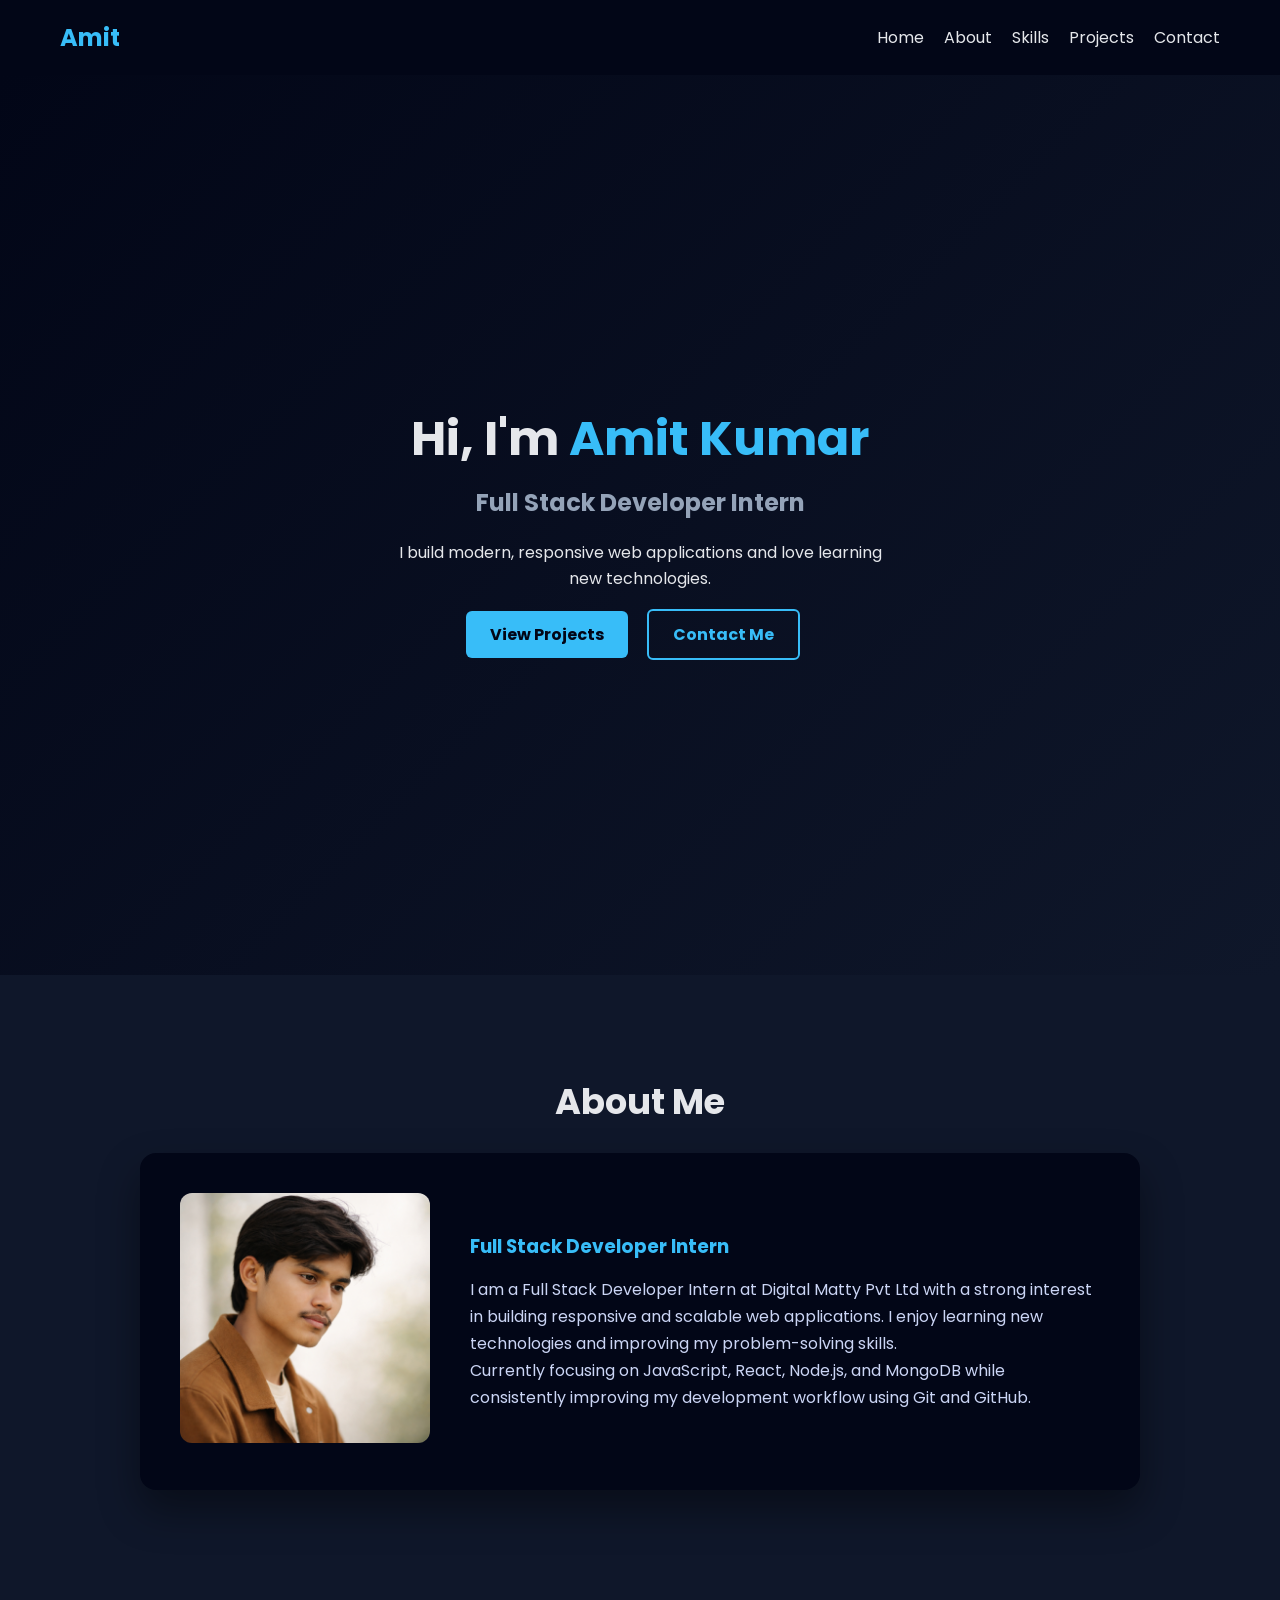
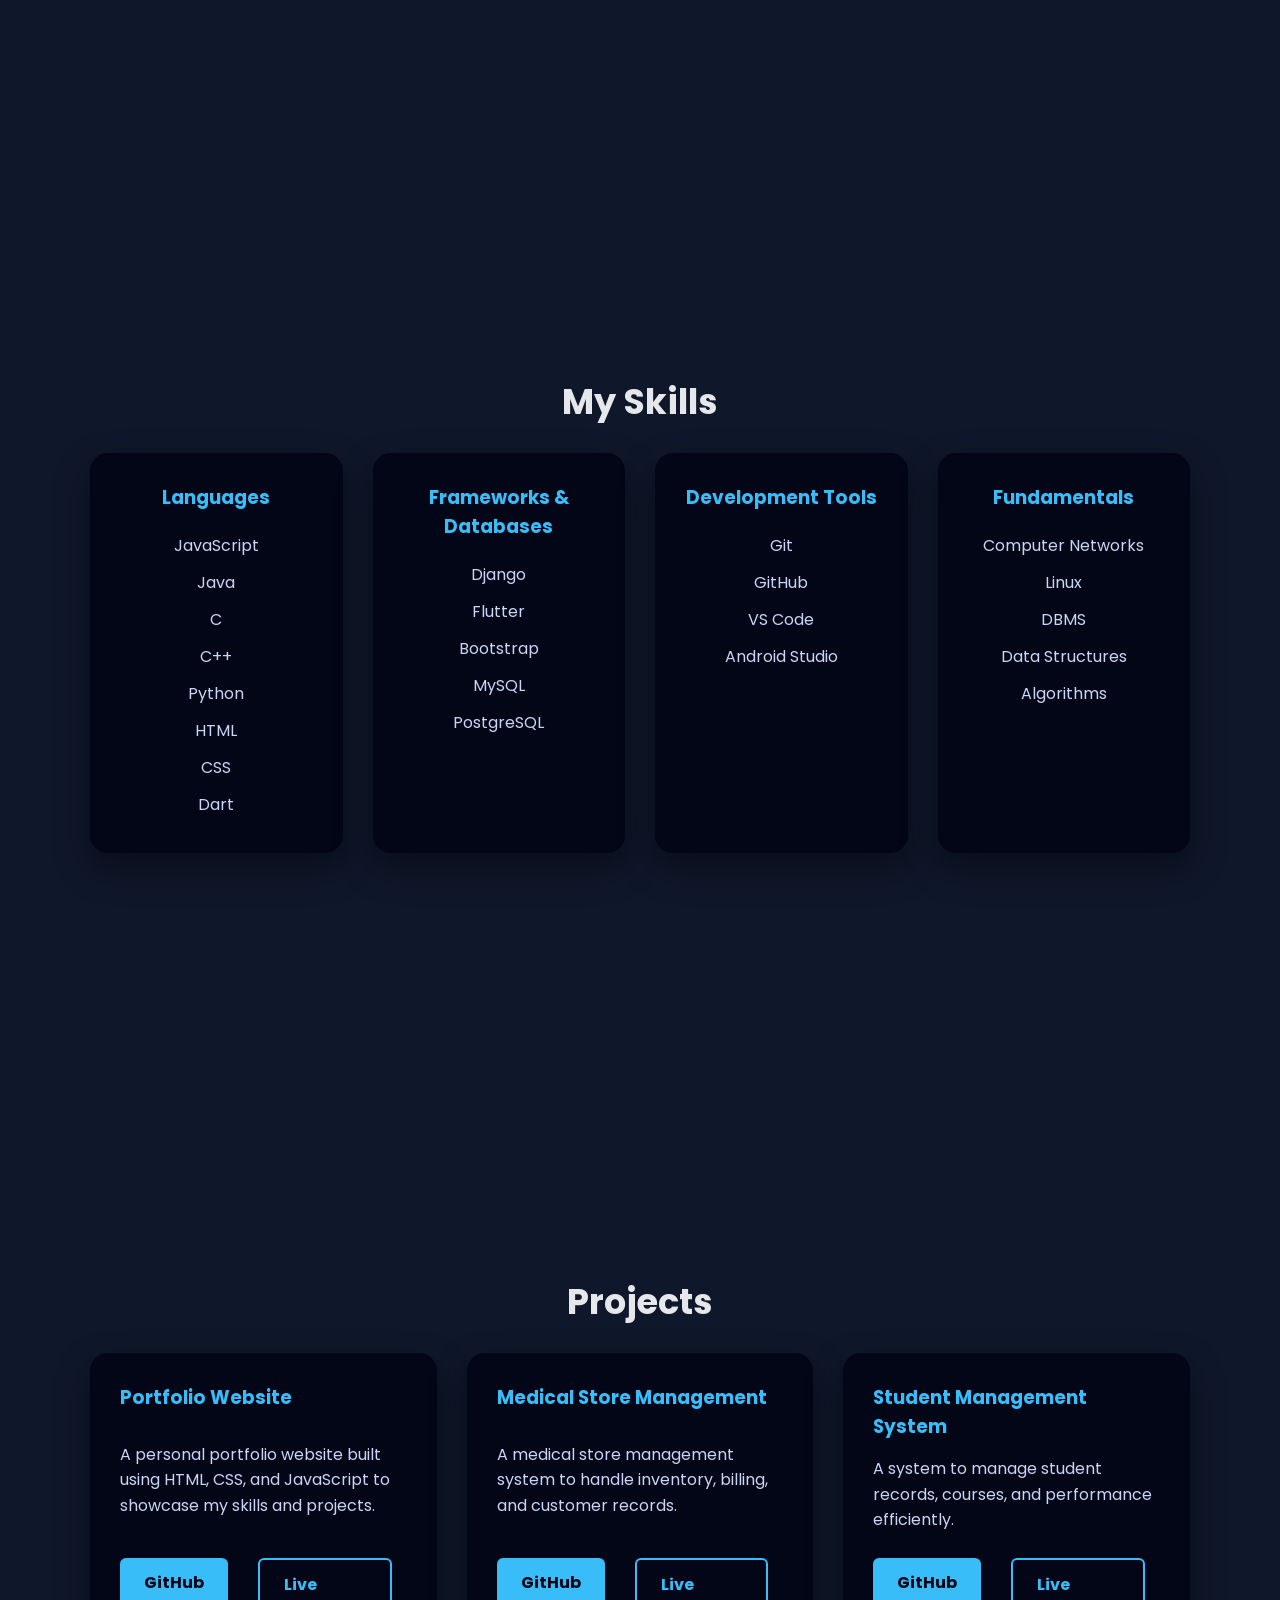
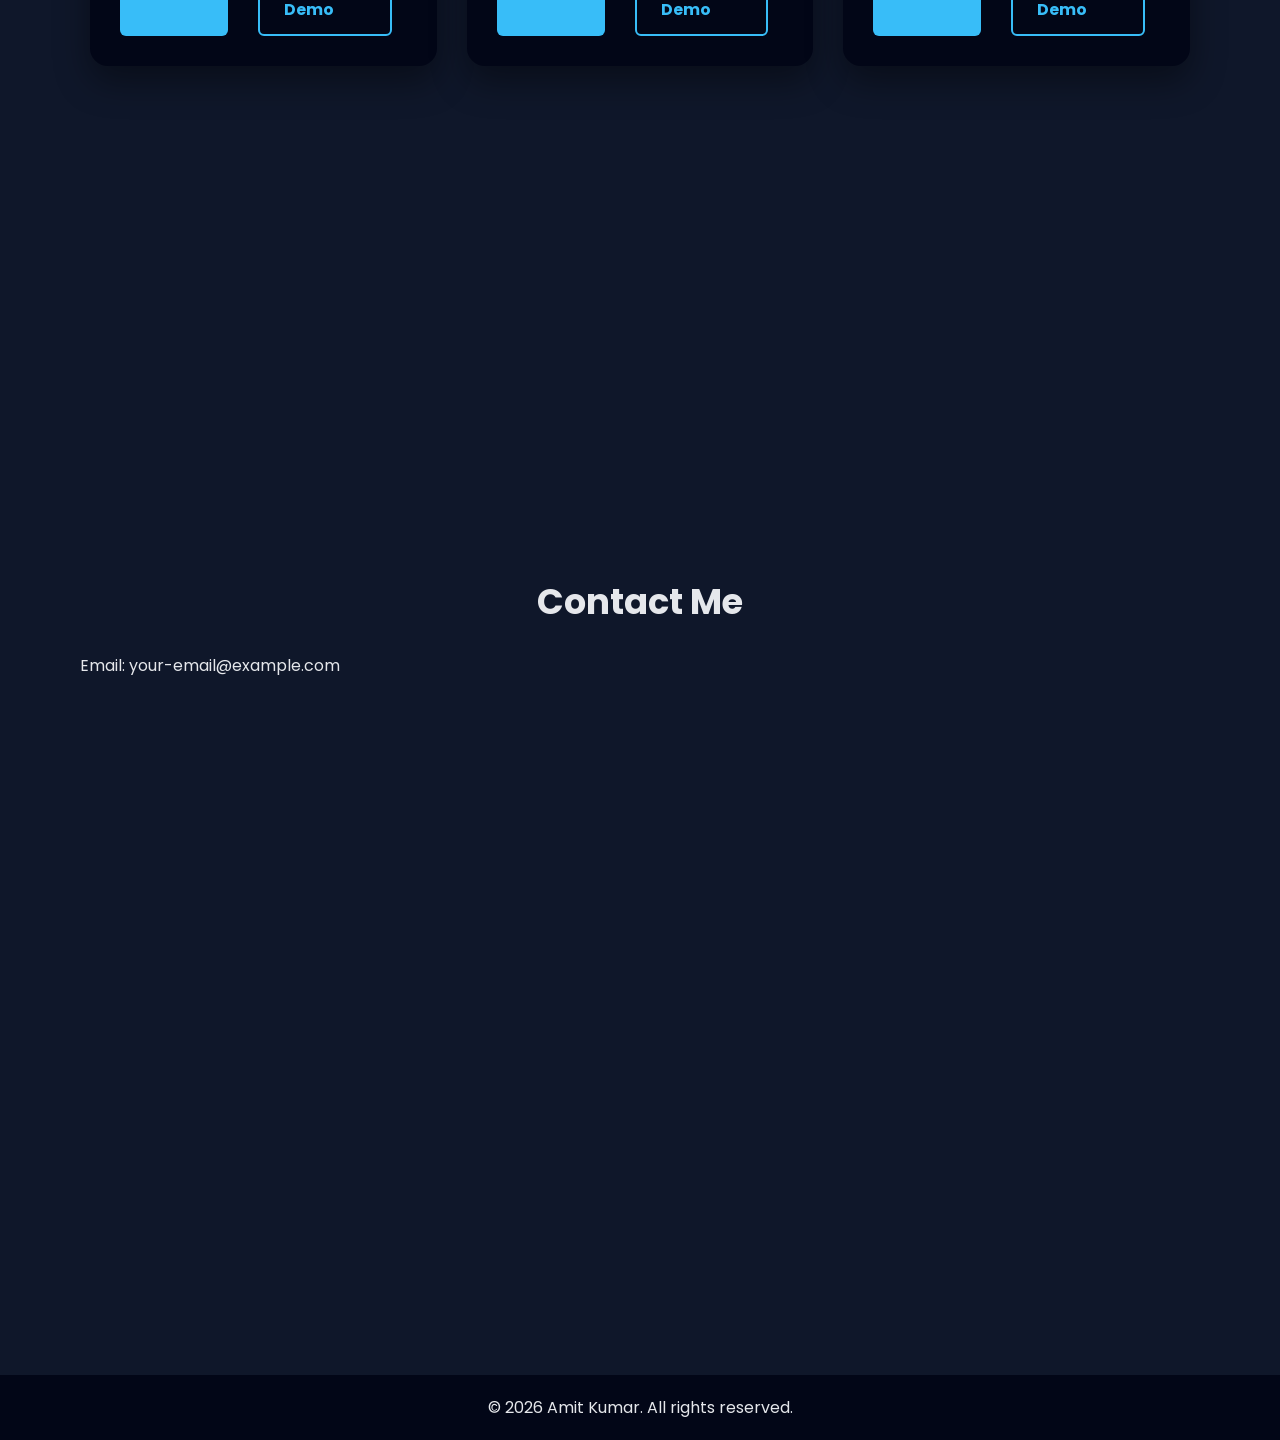
==== portfolio/index.html @ 4148699e "projects section with cards and action buttons" ====
<!DOCTYPE html>
<html lang="en">
<head>
  <meta charset="UTF-8" />
  <meta name="viewport" content="width=device-width, initial-scale=1.0"/>
  <title>Amit Kumar | Portfolio</title>
  <link rel="preconnect" href="https://fonts.googleapis.com">
  <link rel="preconnect" href="https://fonts.gstatic.com" crossorigin>
  <link href="https://fonts.googleapis.com/css2?family=Poppins:wght@300;400;500;600;700&display=swap" rel="stylesheet">

  <link rel="stylesheet" href="style.css" />
</head>
<body>

  <header>
    <nav class="navbar">
      <h2 class="logo">Amit</h2>
      <ul class="nav-links">
        <li><a href="#home">Home</a></li>
        <li><a href="#about">About</a></li>
        <li><a href="#skills">Skills</a></li>
        <li><a href="#projects">Projects</a></li>
        <li><a href="#contact">Contact</a></li>
      </ul>
    </nav>
  </header>

  <!-- ===== HOME / HERO ===== -->
<section id="home" class="hero">
  <div class="hero-content">
    <h1>Hi, I'm <span>Amit Kumar</span></h1>
    <h3>Full Stack Developer Intern</h3>
    <p>
      I build modern, responsive web applications and love learning new technologies.
    </p>

    <div class="hero-buttons">
      <a href="#projects" class="btn primary">View Projects</a>
      <a href="#contact" class="btn secondary">Contact Me</a>
    </div>
  </div>
</section>

<!-- ===== ABOUT ===== -->
<section id="about" class="section about">
  <h2>About Me</h2>

  <div class="about-card">
    <div class="about-img">
      <img src="images/cf1db0bc-f5ff-46a8-bc0e-9b7be6458be6.png" alt="Amit Kumar">
    </div>

    <div class="about-content">
      <h3>Full Stack Developer Intern</h3>
      <p>
        I am a Full Stack Developer Intern at Digital Matty Pvt Ltd with a strong
        interest in building responsive and scalable web applications.
        I enjoy learning new technologies and improving my problem-solving skills.
      </p>

      <p>
        Currently focusing on JavaScript, React, Node.js, and MongoDB while
        consistently improving my development workflow using Git and GitHub.
      </p>
    </div>
  </div>
</section>

<!-- ===== SKILLS ===== -->
<section id="skills" class="section skills">
  <h2>My Skills</h2>

  <div class="skills-wrapper">

    <!-- Languages -->
    <div class="skills-card">
      <h3>Languages</h3>
      <ul>
        <li>JavaScript</li>
        <li>Java</li>
        <li>C</li>
        <li>C++</li>
        <li>Python</li>
        <li>HTML</li>
        <li>CSS</li>
        <li>Dart</li>
      </ul>
    </div>

    <!-- Frameworks & Databases -->
    <div class="skills-card">
      <h3>Frameworks & Databases</h3>
      <ul>
        <li>Django</li>
        <li>Flutter</li>
        <li>Bootstrap</li>
        <li>MySQL</li>
        <li>PostgreSQL</li>
      </ul>
    </div>

    <!-- Development Tools -->
    <div class="skills-card">
      <h3>Development Tools</h3>
      <ul>
        <li>Git</li>
        <li>GitHub</li>
        <li>VS Code</li>
        <li>Android Studio</li>
      </ul>
    </div>

    <!-- Fundamentals -->
    <div class="skills-card">
      <h3>Fundamentals</h3>
      <ul>
        <li>Computer Networks</li>
        <li>Linux</li>
        <li>DBMS</li>
        <li>Data Structures</li>
        <li>Algorithms</li>
      </ul>
    </div>

  </div>
</section>


<!-- ===== PROJECTS ===== -->
<section id="projects" class="section projects">
  <h2>Projects</h2>

  <div class="projects-grid">

    <div class="project-card">
      <h3>Portfolio Website</h3>
      <p>
        A personal portfolio website built using HTML, CSS, and JavaScript to
        showcase my skills and projects.
      </p>
      <div class="project-buttons">
        <a href="#" class="btn primary">GitHub</a>
        <a href="#" class="btn secondary">Live Demo</a>
      </div>
    </div>

    <div class="project-card">
      <h3>Medical Store Management</h3>
      <p>
        A medical store management system to handle inventory, billing, and
        customer records.
      </p>
      <div class="project-buttons">
        <a href="#" class="btn primary">GitHub</a>
        <a href="#" class="btn secondary">Live Demo</a>
      </div>
    </div>

    <div class="project-card">
      <h3>Student Management System</h3>
      <p>
        A system to manage student records, courses, and performance efficiently.
      </p>
      <div class="project-buttons">
        <a href="#" class="btn primary">GitHub</a>
        <a href="#" class="btn secondary">Live Demo</a>
      </div>
    </div>

  </div>
</section>


  <section id="contact" class="section">
    <h2>Contact Me</h2>
    <p>Email: your-email@example.com</p>
  </section>

  <footer>
    <p>© 2026 Amit Kumar. All rights reserved.</p>
  </footer>

  <script src="script.js"></script>
</body>
</html>
---- portfolio/style.css ----
* {
  margin: 0;
  padding: 0;
  box-sizing: border-box;
}

body {
  font-family: 'Poppins', sans-serif;
  background-color: #0f172a;
  color: #e5e7eb;
}


/* Navbar */
.navbar {
  display: flex;
  justify-content: space-between;
  align-items: center;
  padding: 20px 60px;
  background: #020617;
  position: sticky;
  top: 0;
}

.logo {
  color: #38bdf8;
}

.nav-links {
  display: flex;
  list-style: none;
  gap: 20px;
}

.nav-links a {
  text-decoration: none;
  color: #e5e7eb;
}

.nav-links a:hover {
  color: #38bdf8;
}

.section {
  padding: 100px 80px;
  min-height: 100vh;
}

.section h2 {
  font-size: 2.2rem;
  margin-bottom: 25px;
  text-align: center;
}


footer {
  text-align: center;
  padding: 20px;
  background: #020617;
}


/* ===== HERO SECTION ===== */
.hero {
  min-height: 100vh;
  display: flex;
  justify-content: center;
  align-items: center;
  text-align: center;
  padding: 0 20px;
  background: linear-gradient(135deg, #020617, #0f172a);
}

.hero-content h1 {
  font-size: 3rem;
  margin-bottom: 10px;
}

.hero-content h1 span {
  color: #38bdf8;
}

.hero-content h3 {
  font-size: 1.5rem;
  color: #94a3b8;
  margin-bottom: 20px;
}

.hero-content p {
  max-width: 500px;
  line-height: 1.6;
  margin-bottom: 30px;
}

/* Buttons */
.btn {
  padding: 12px 24px;
  text-decoration: none;
  border-radius: 6px;
  margin-right: 15px;
  font-weight: bold;
  transition: 0.3s;
}

.btn.primary {
  background: #38bdf8;
  color: #020617;
}

.btn.primary:hover {
  background: #0ea5e9;
}

.btn.secondary {
  border: 2px solid #38bdf8;
  color: #38bdf8;
}

.btn.secondary:hover {
  background: #38bdf8;
  color: #020617;
}

/* html {
  scroll-behavior: smooth;
} */

/* ===== ABOUT SECTION ===== */
.about-card {
  max-width: 1000px;
  margin: 0 auto;
  background: #020617;
  border-radius: 16px;
  padding: 40px;
  display: flex;
  align-items: center;
  gap: 40px;
  box-shadow: 0 20px 40px rgba(0, 0, 0, 0.4);
}

.about-img img {
  width: 250px;
  border-radius: 12px;
}

.about-content h3 {
  color: #38bdf8;
  margin-bottom: 15px;
}

.about-content p {
  line-height: 1.7;
  color: #cbd5f5;
}

/* ===== SKILLS CATEGORIES ===== */
.skills-wrapper {
  max-width: 1100px;
  margin: 0 auto;
  display: grid;
  grid-template-columns: repeat(auto-fit, minmax(250px, 1fr));
  gap: 30px;
}

.skills-card {
  background: #020617;
  padding: 30px;
  border-radius: 18px;
  box-shadow: 0 15px 35px rgba(0, 0, 0, 0.4);
  transition: 0.3s ease;
}

.skills-card:hover {
  transform: translateY(-8px);
  border: 1px solid #38bdf8;
}

.skills-card h3 {
  color: #38bdf8;
  margin-bottom: 15px;
  text-align: center;
}

.skills-card ul {
  list-style: none;
  padding: 0;
}

.skills-card li {
  padding: 6px 0;
  text-align: center;
  color: #cbd5f5;
}

/* ===== PROJECTS SECTION ===== */
.projects-grid {
  max-width: 1100px;
  margin: 0 auto;
  display: grid;
  grid-template-columns: repeat(auto-fit, minmax(280px, 1fr));
  gap: 30px;
}

.project-card {
  background: #020617;
  padding: 30px;
  border-radius: 18px;
  box-shadow: 0 15px 35px rgba(0, 0, 0, 0.4);
  transition: 0.3s ease;
  display: flex;
  flex-direction: column;
  justify-content: space-between;
}

.project-card:hover {
  transform: translateY(-8px);
  border: 1px solid #38bdf8;
}

.project-card h3 {
  color: #38bdf8;
  margin-bottom: 15px;
}

.project-card p {
  color: #cbd5f5;
  line-height: 1.6;
  margin-bottom: 25px;
}

.project-buttons {
  display: flex;
  gap: 15px;
}








@media (max-width: 768px) {
  .about-card {
    flex-direction: column;
    text-align: center;
  }

  .about-img img {
    width: 200px;
  }
}
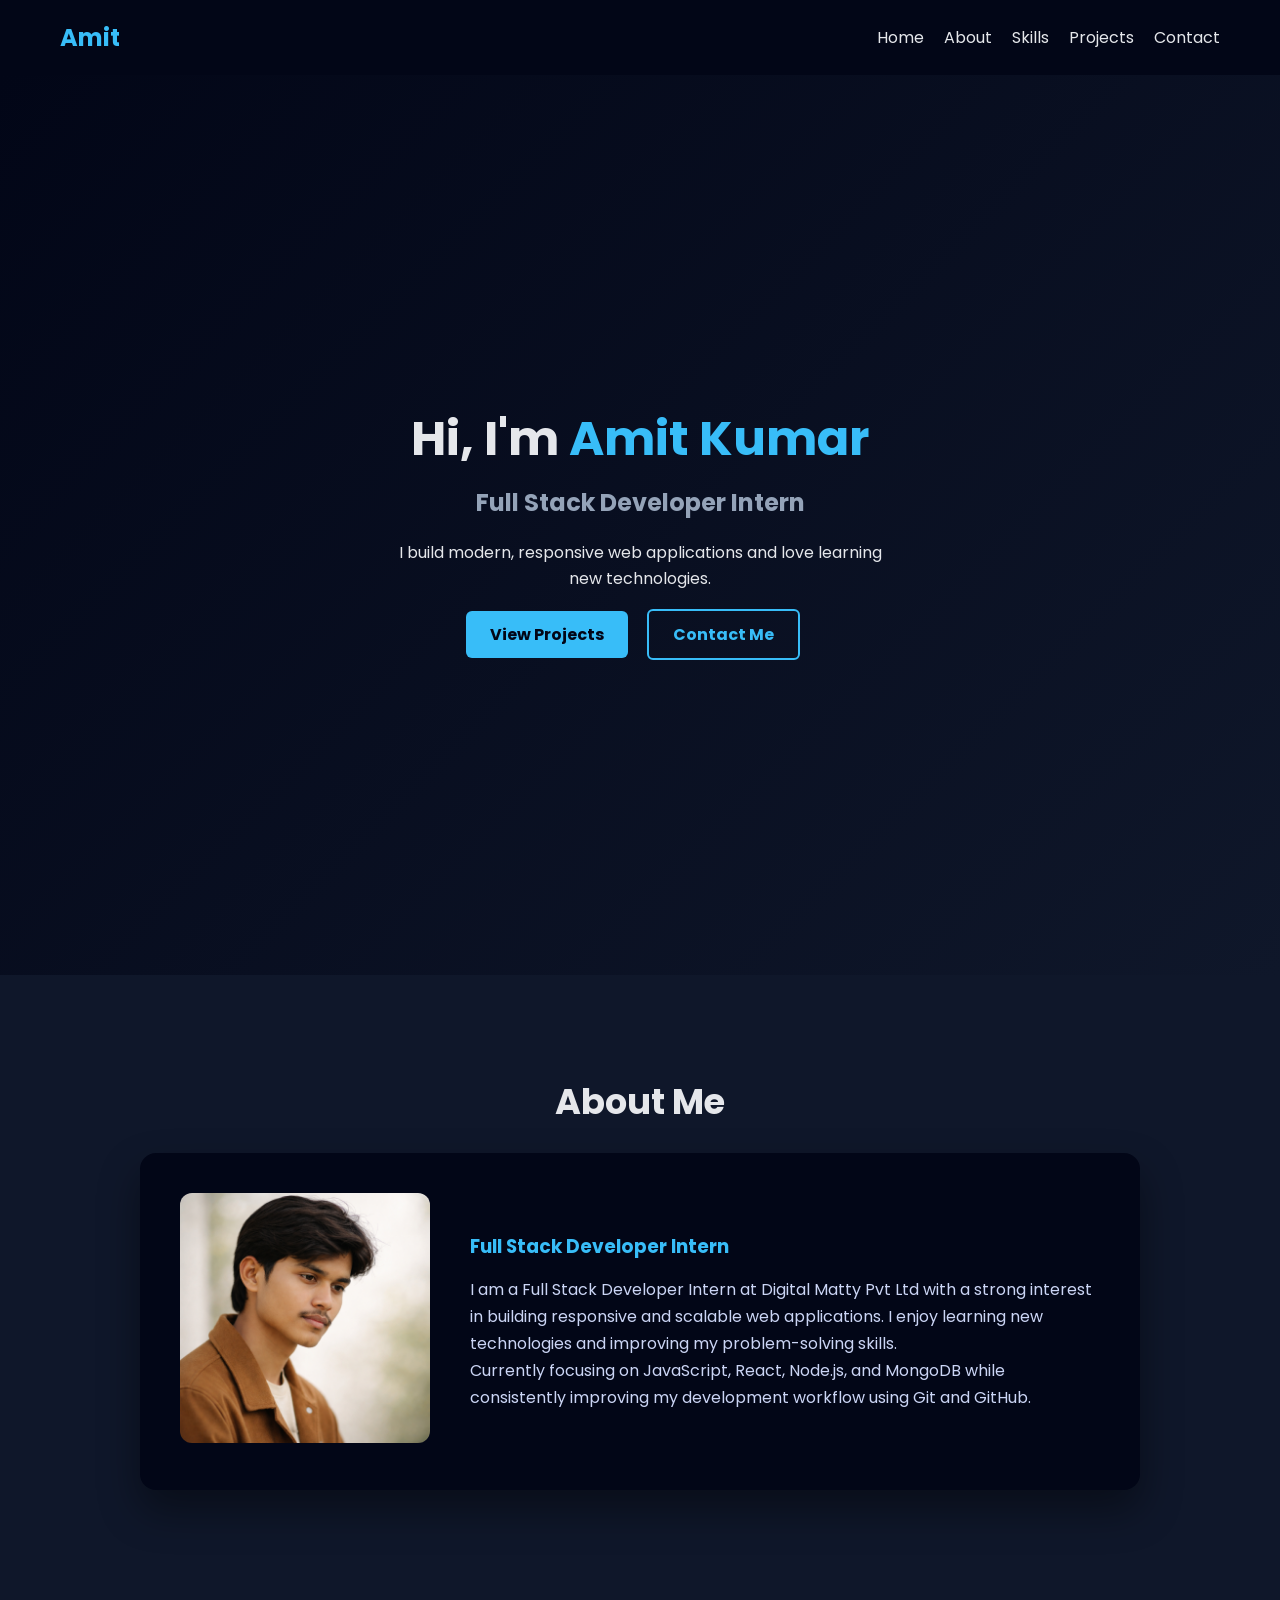
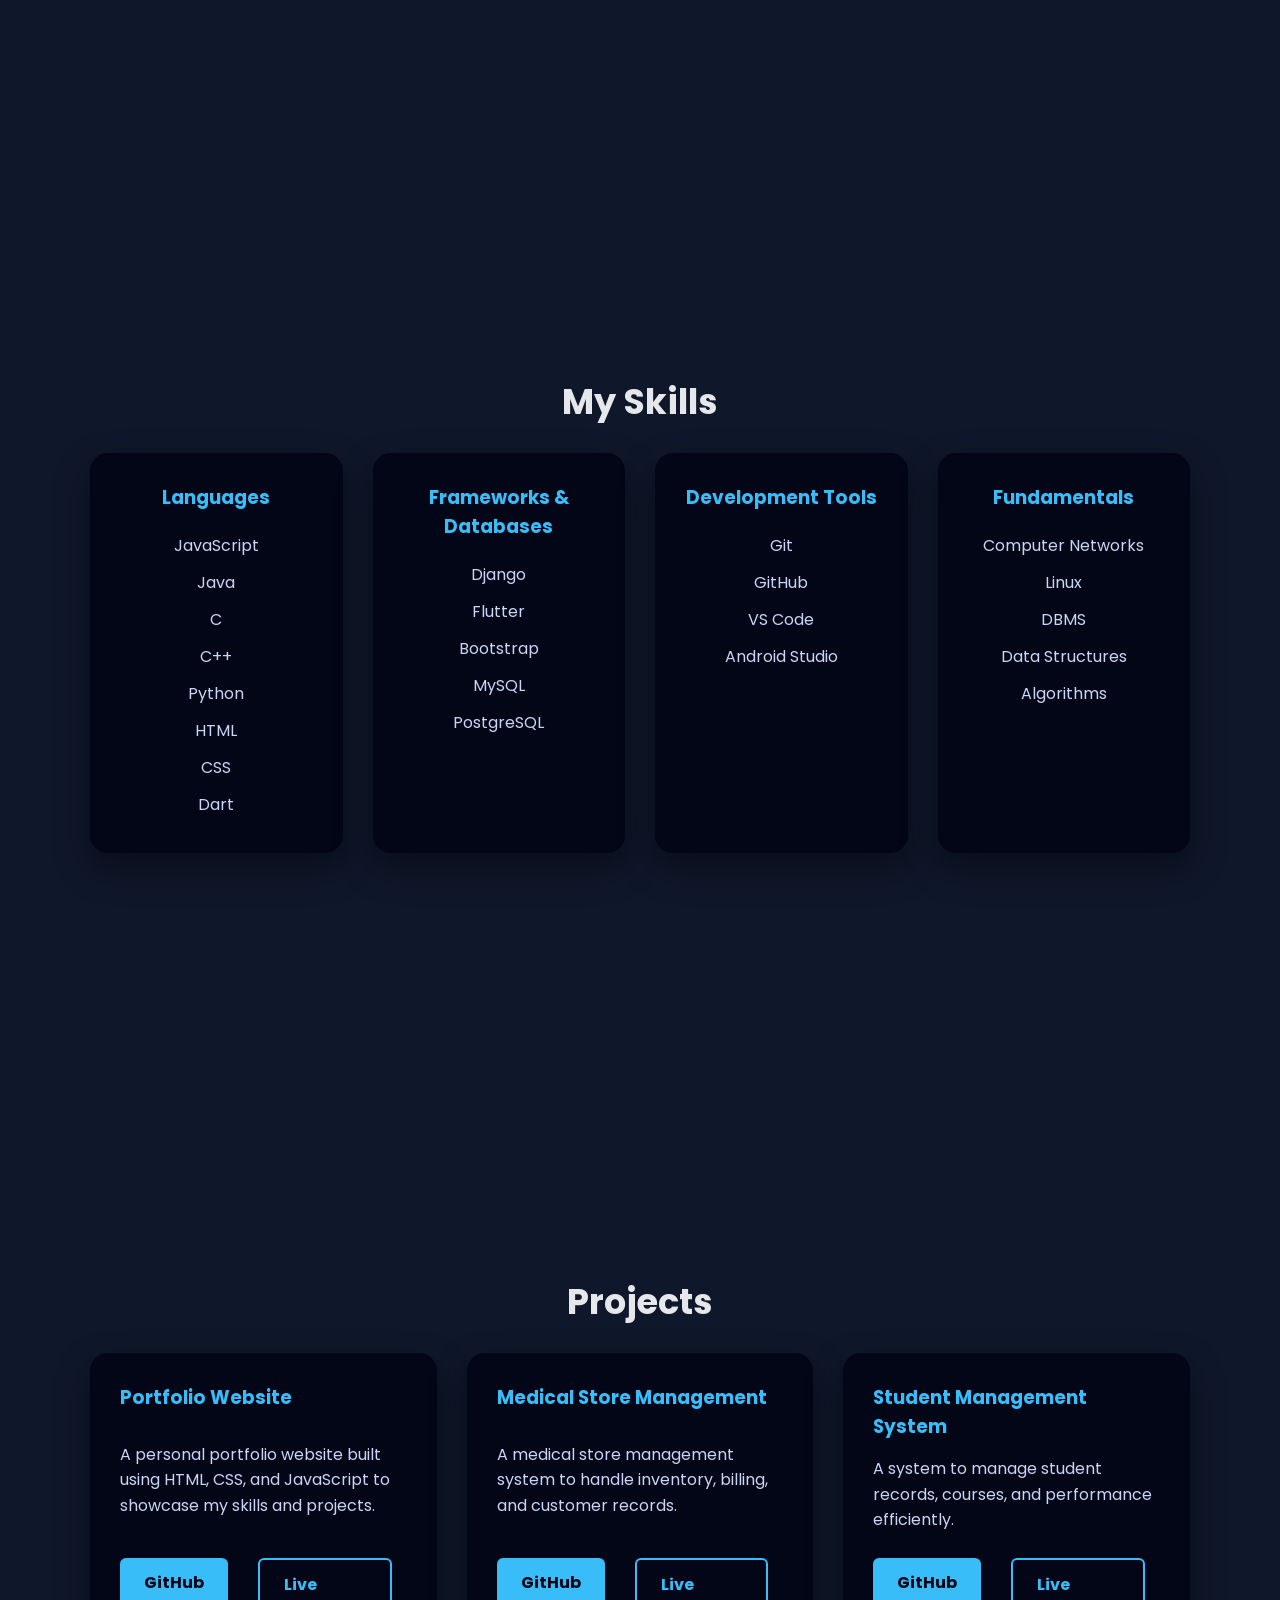
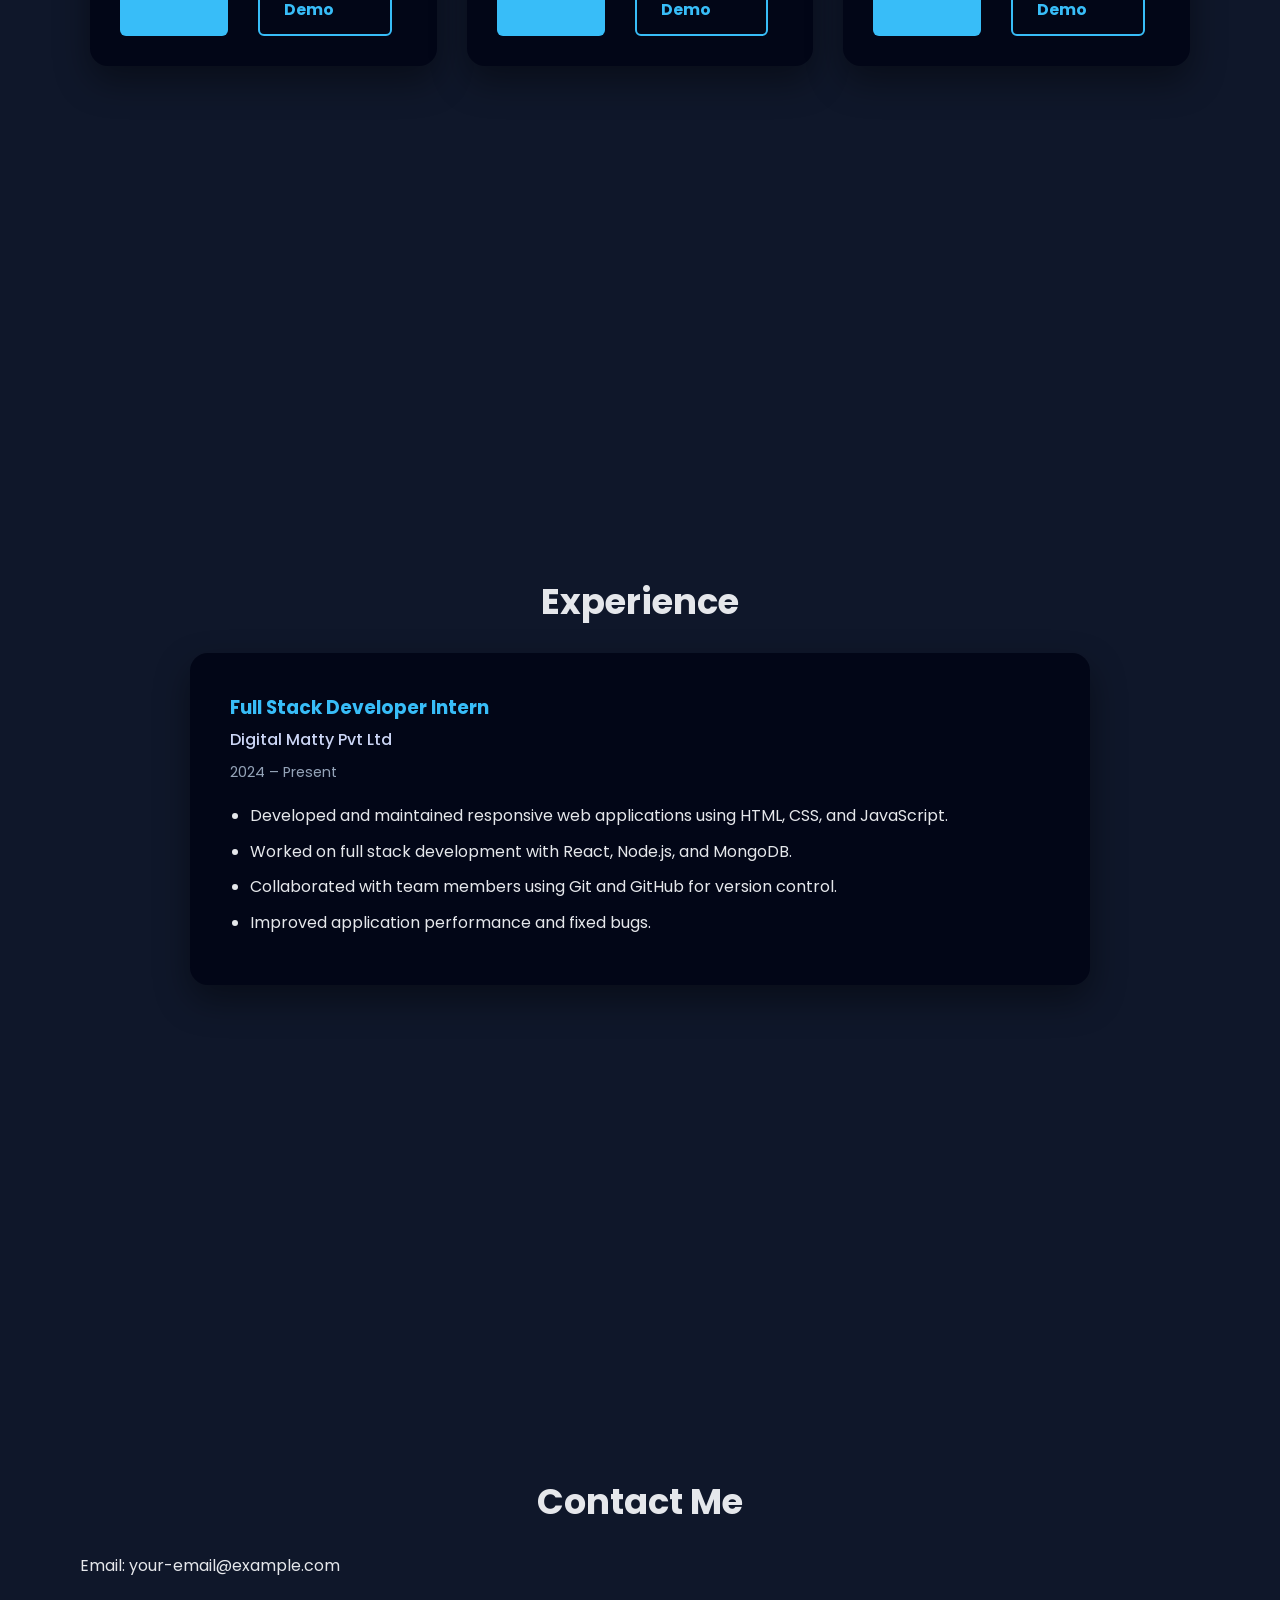
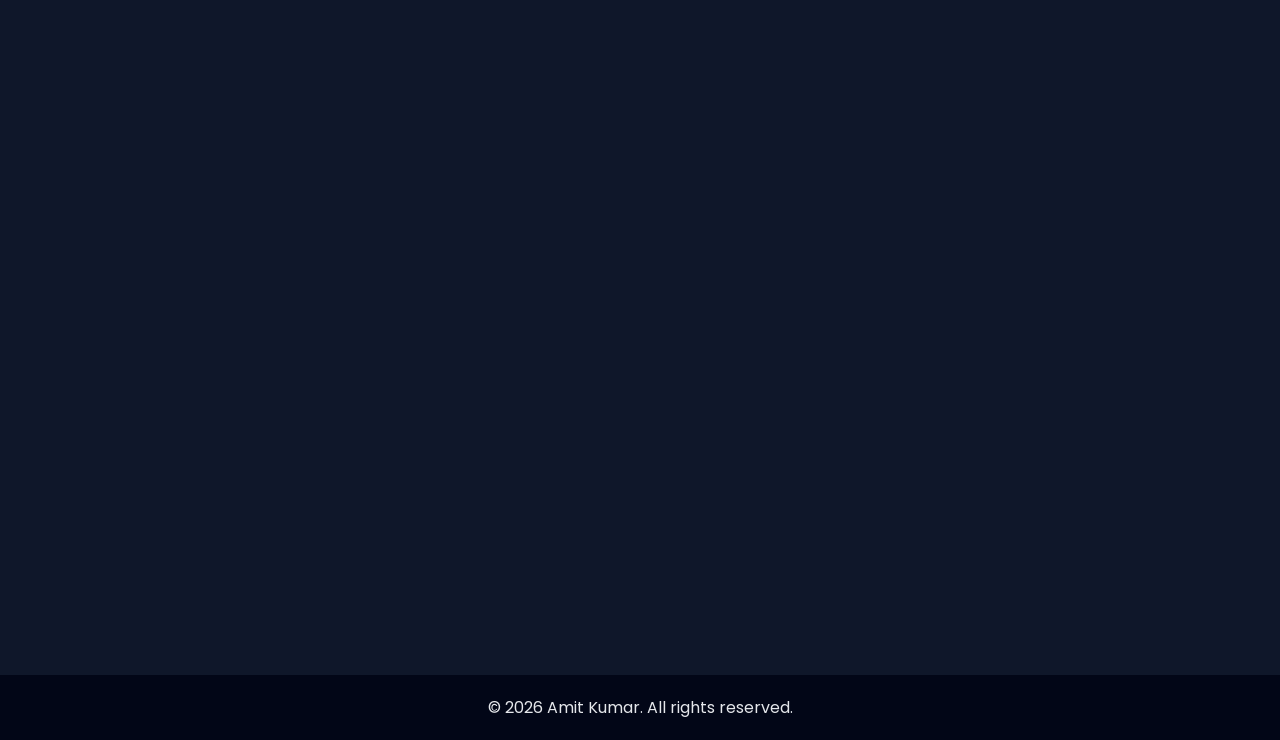
==== commit c3bae8bc: "Experience section highlighting internship" ====
--- a/portfolio/index.html
+++ b/portfolio/index.html
@@ -170,6 +170,25 @@
   </div>
 </section>
 
+<!-- ===== EXPERIENCE ===== -->
+<section id="experience" class="section experience">
+  <h2>Experience</h2>
+
+  <div class="experience-card">
+    <h3>Full Stack Developer Intern</h3>
+    <h4>Digital Matty Pvt Ltd</h4>
+    <span class="experience-duration">2024 – Present</span>
+
+    <ul>
+      <li>Developed and maintained responsive web applications using HTML, CSS, and JavaScript.</li>
+      <li>Worked on full stack development with React, Node.js, and MongoDB.</li>
+      <li>Collaborated with team members using Git and GitHub for version control.</li>
+      <li>Improved application performance and fixed bugs.</li>
+    </ul>
+  </div>
+</section>
+
+
 
   <section id="contact" class="section">
     <h2>Contact Me</h2>
--- a/portfolio/style.css
+++ b/portfolio/style.css
@@ -233,6 +233,45 @@
   gap: 15px;
 }
 
+/* ===== EXPERIENCE SECTION ===== */
+.experience-card {
+  max-width: 900px;
+  margin: 0 auto;
+  background: #020617;
+  padding: 40px;
+  border-radius: 18px;
+  box-shadow: 0 15px 35px rgba(0, 0, 0, 0.4);
+}
+
+.experience-card h3 {
+  color: #38bdf8;
+  margin-bottom: 5px;
+}
+
+.experience-card h4 {
+  color: #cbd5f5;
+  font-weight: 500;
+  margin-bottom: 10px;
+}
+
+.experience-duration {
+  display: block;
+  margin-bottom: 20px;
+  color: #94a3b8;
+  font-size: 0.9rem;
+}
+
+.experience-card ul {
+  padding-left: 20px;
+}
+
+.experience-card li {
+  margin-bottom: 10px;
+  line-height: 1.6;
+  color: #e5e7eb;
+}
+
+
 
 
 
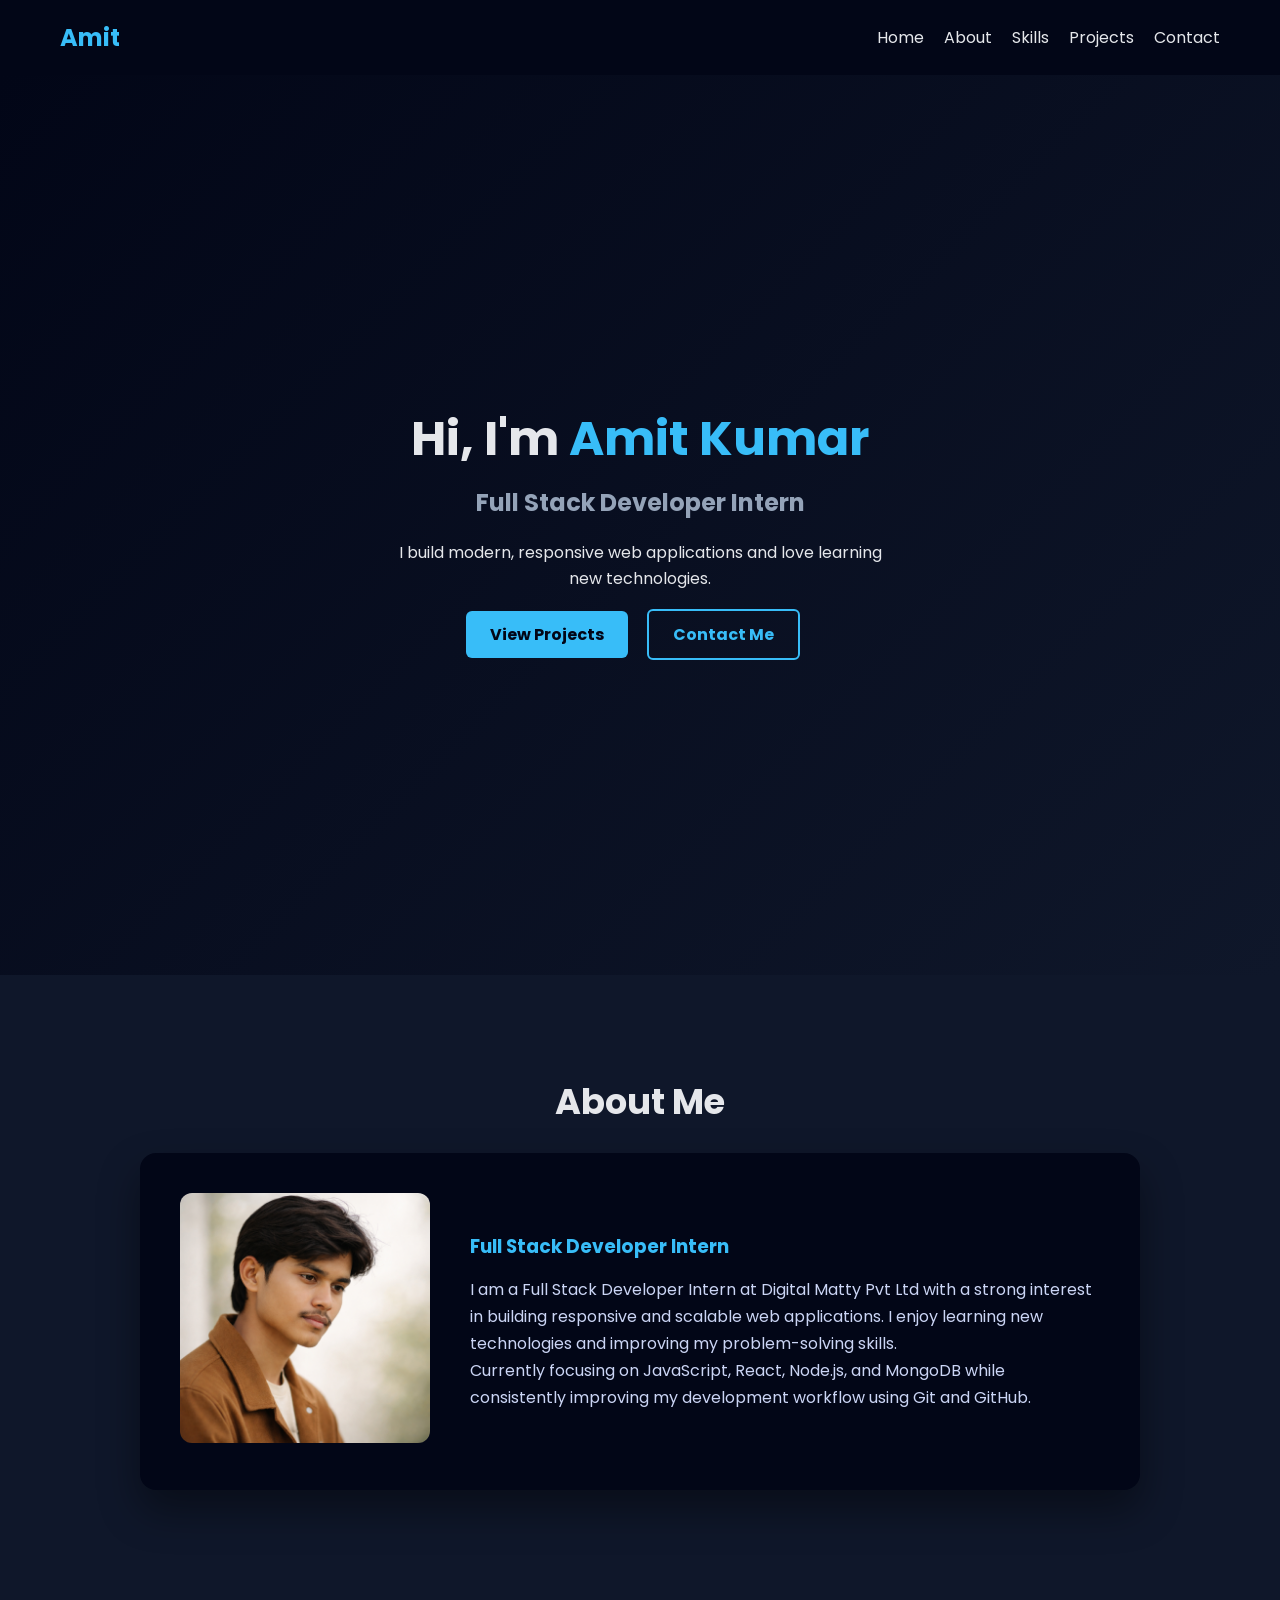
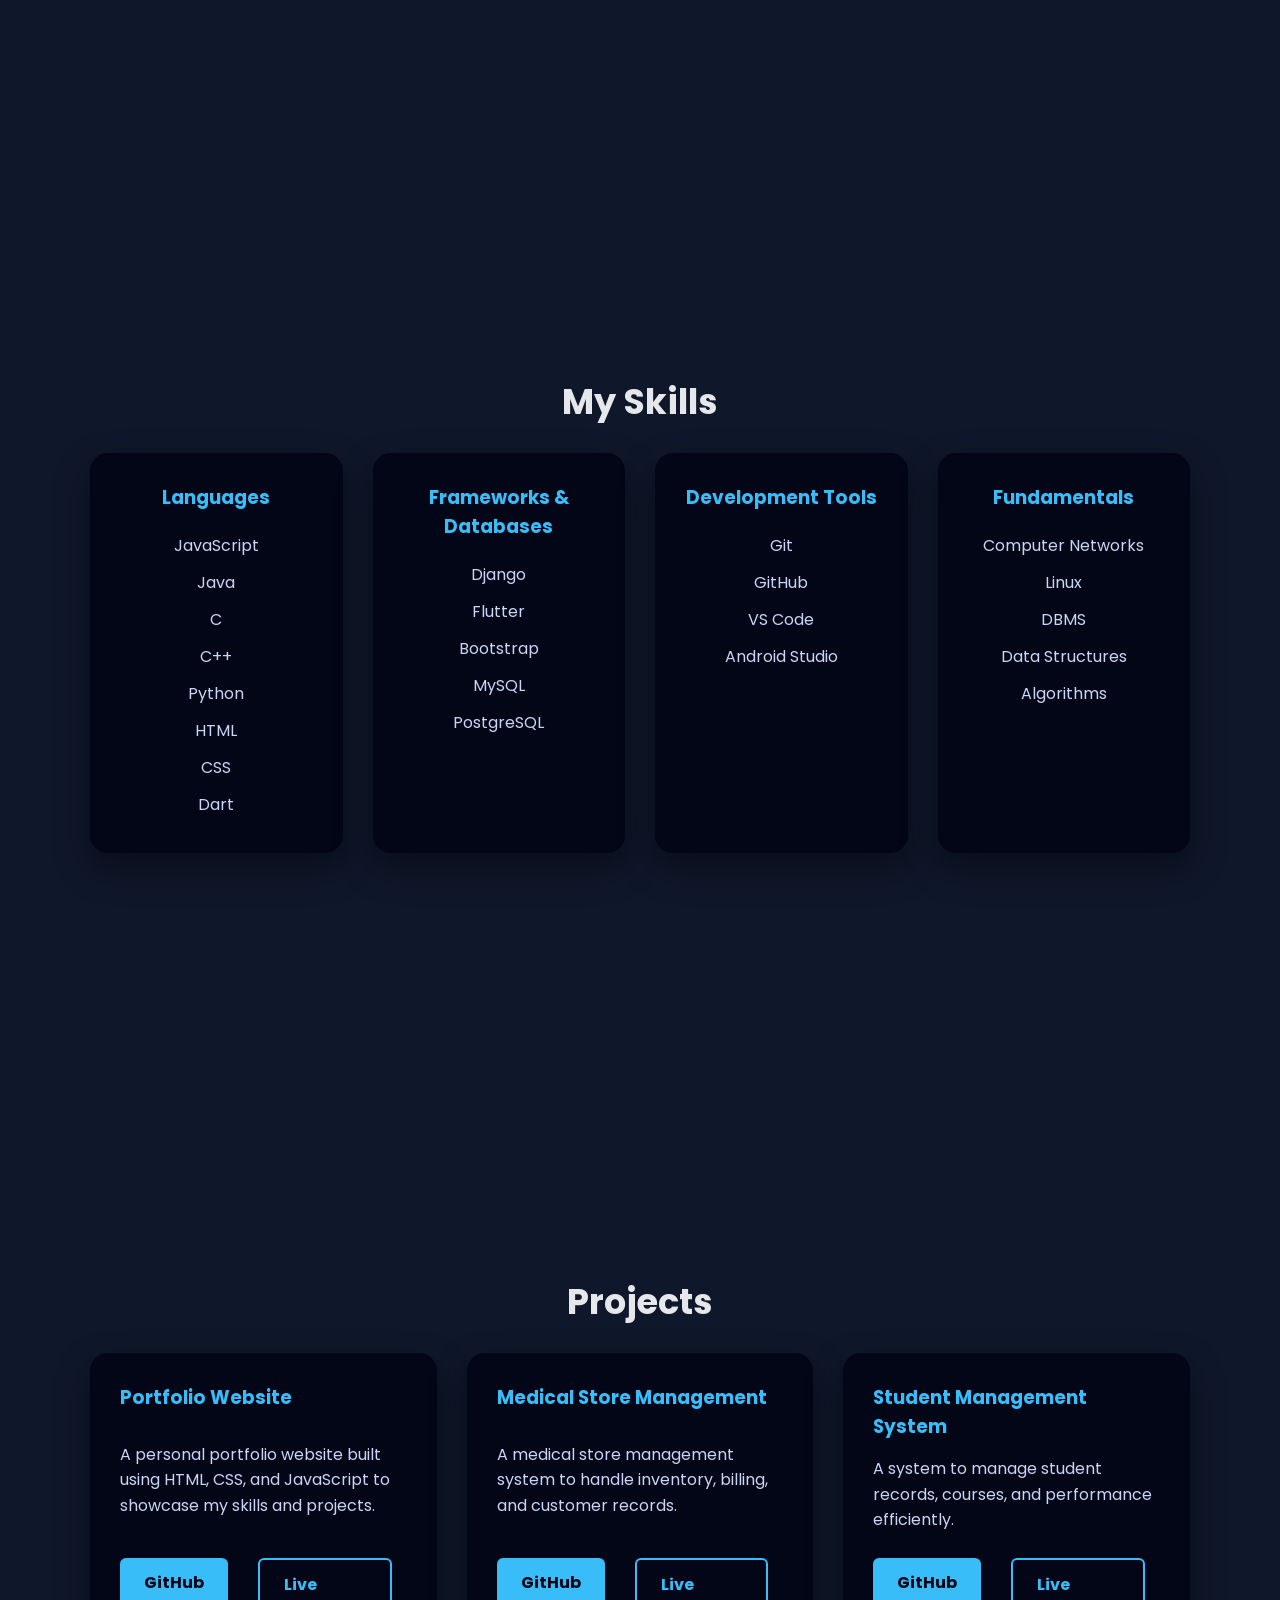
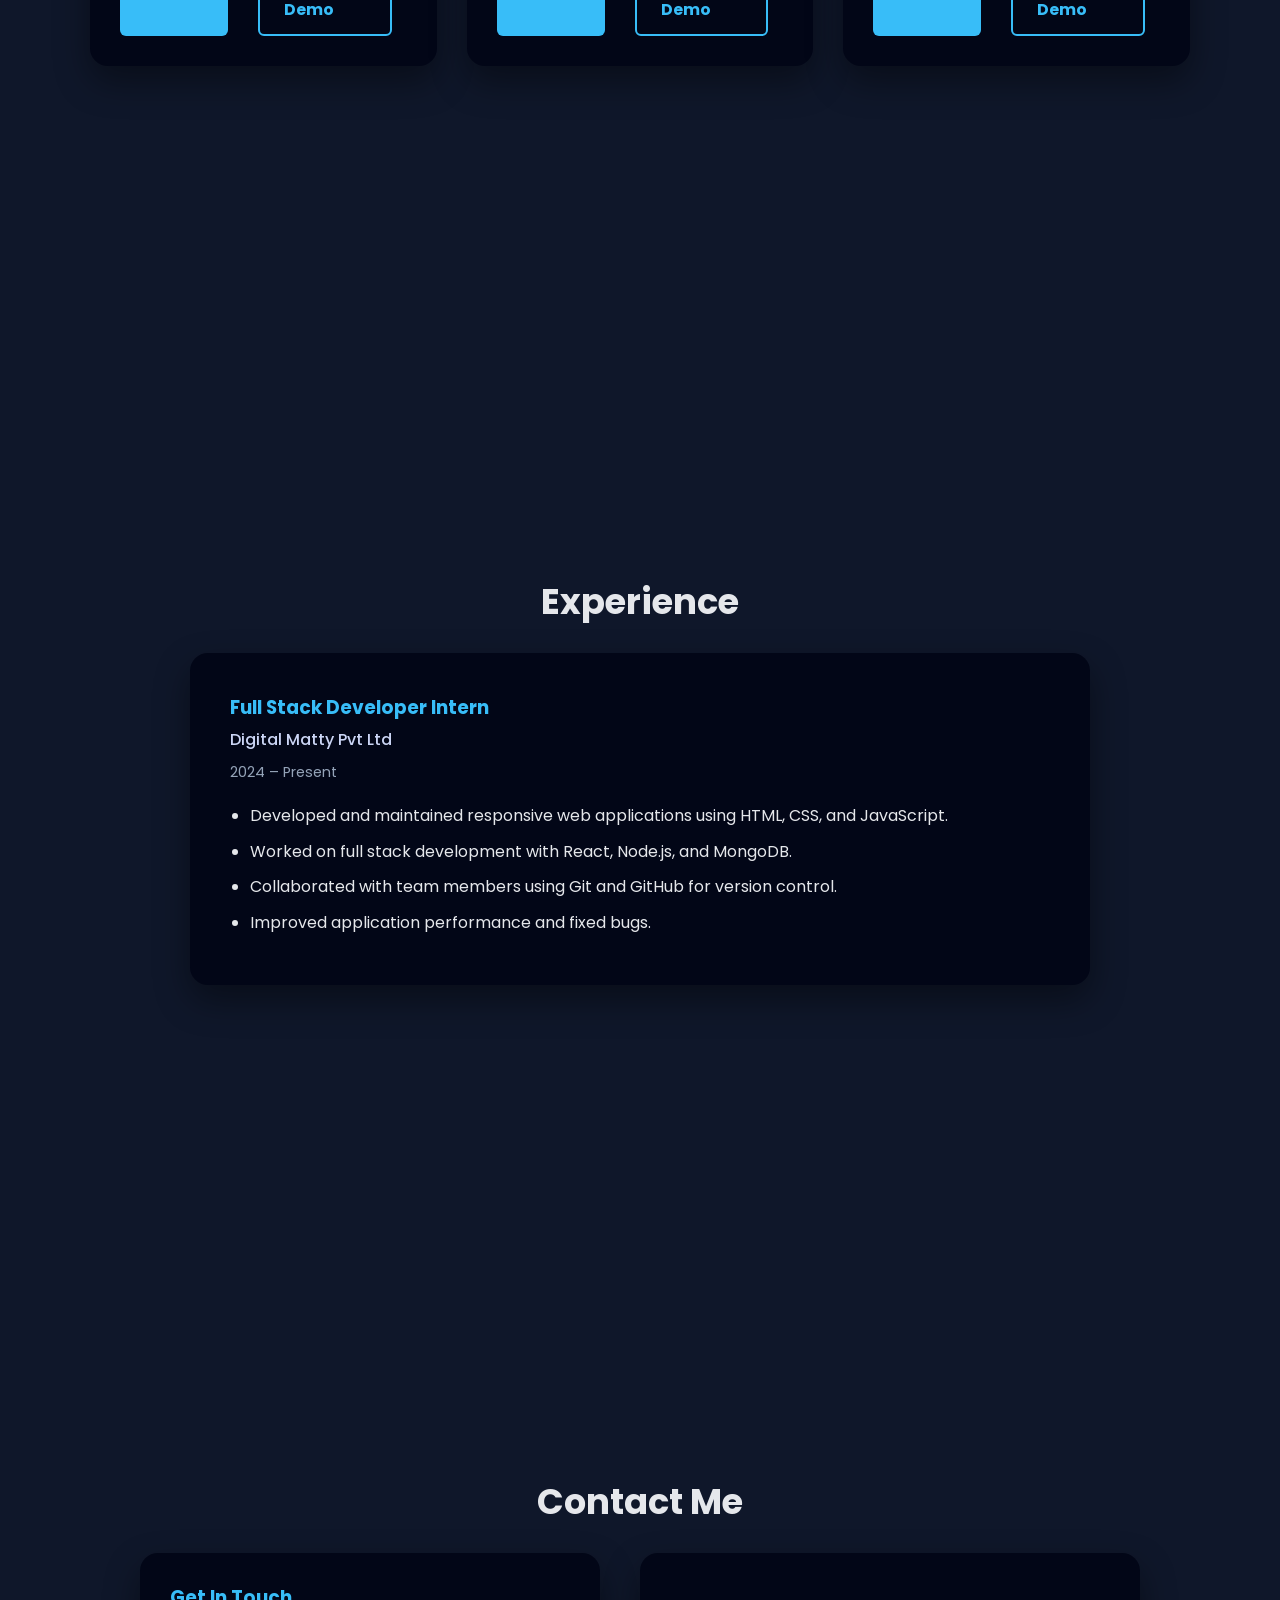
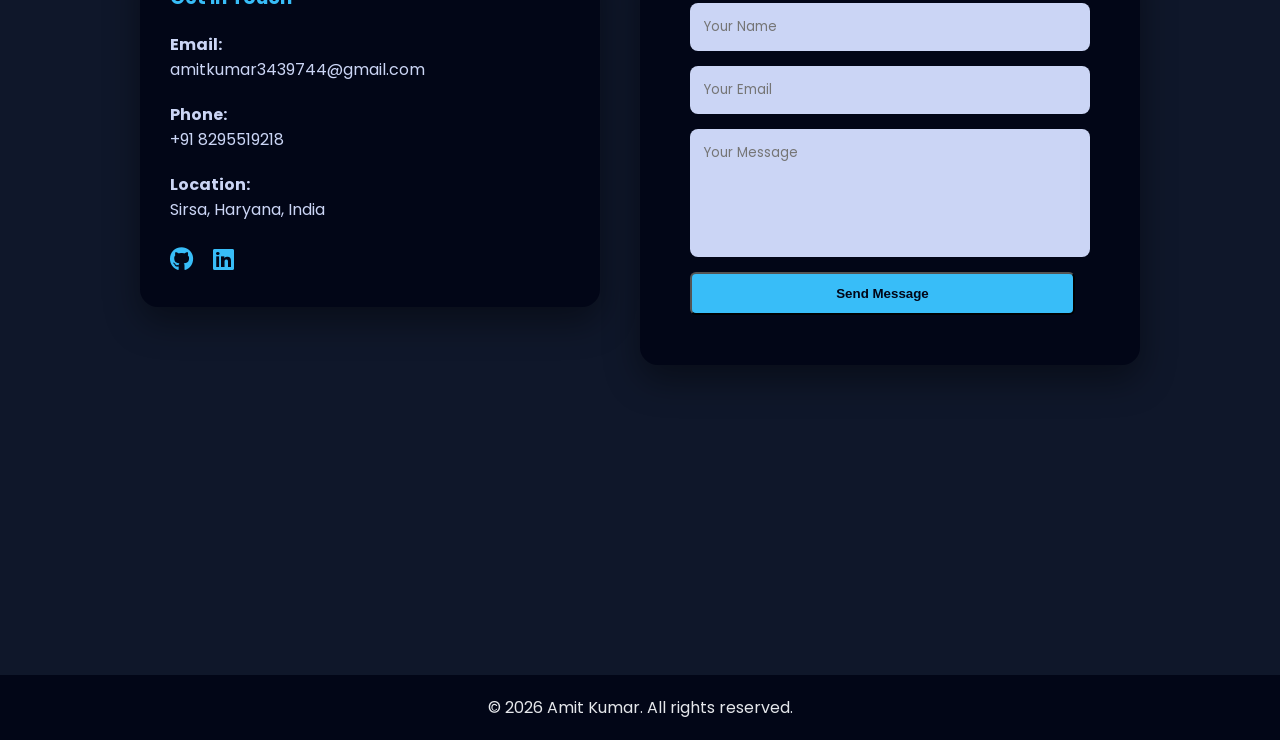
==== commit f0c52323: "contact section with form and social links" ====
--- a/portfolio/index.html
+++ b/portfolio/index.html
@@ -7,6 +7,8 @@
   <link rel="preconnect" href="https://fonts.googleapis.com">
   <link rel="preconnect" href="https://fonts.gstatic.com" crossorigin>
   <link href="https://fonts.googleapis.com/css2?family=Poppins:wght@300;400;500;600;700&display=swap" rel="stylesheet">
+  <link rel="stylesheet" href="https://cdnjs.cloudflare.com/ajax/libs/font-awesome/6.5.0/css/all.min.css">
+
 
   <link rel="stylesheet" href="style.css" />
 </head>
@@ -188,12 +190,47 @@
   </div>
 </section>
 
-
-
-  <section id="contact" class="section">
-    <h2>Contact Me</h2>
-    <p>Email: your-email@example.com</p>
-  </section>
+<!-- ===== CONTACT ===== -->
+<section id="contact" class="section contact">
+  <h2>Contact Me</h2>
+
+  <div class="contact-container">
+
+    <!-- Contact Info -->
+    <div class="contact-details">
+      <h3>Get In Touch</h3>
+
+      <p><strong>Email:</strong><br> amitkumar3439744@gmail.com</p>
+      <p><strong>Phone:</strong><br> +91 8295519218</p>
+      <p><strong>Location:</strong><br> Sirsa, Haryana, India</p>
+
+      <!-- Social Icons -->
+      <div class="social-icons">
+        <a href="https://github.com/mitvr006" target="_blank">
+          <i class="fab fa-github"></i>
+        </a>
+
+        <a href="linkedin.com/in/amit-kumar-04198131b" target="_blank">
+          <i class="fab fa-linkedin"></i>
+        </a>
+      </div>
+    </div>
+
+    <!-- Contact Form -->
+    <div class="contact-right">
+      <form class="contact-form">
+        <input type="text" placeholder="Your Name" required>
+        <input type="email" placeholder="Your Email" required>
+        <textarea rows="5" placeholder="Your Message" required></textarea>
+        <button type="submit" class="btn primary">Send Message</button>
+      </form>
+    </div>
+
+  </div>
+</section>
+
+
+
 
   <footer>
     <p>© 2026 Amit Kumar. All rights reserved.</p>
--- a/portfolio/style.css
+++ b/portfolio/style.css
@@ -271,6 +271,83 @@
   color: #e5e7eb;
 }
 
+/* ===== CONTACT LAYOUT ===== */
+.contact-container {
+  max-width: 1000px;
+  margin: 0 auto;
+  display: flex;
+  gap: 40px;
+  align-items: flex-start;
+}
+
+/* Left Side Info */
+.contact-details {
+  flex: 1;
+  background: #020617;
+  padding: 30px;
+  border-radius: 18px;
+  box-shadow: 0 15px 35px rgba(0,0,0,0.4);
+}
+
+.contact-details h3 {
+  color: #38bdf8;
+  margin-bottom: 20px;
+}
+
+.contact-details p {
+  margin-bottom: 20px;
+  color: #cbd5f5;
+}
+
+/* Social Icons */
+.social-icons {
+  display: flex;
+  gap: 20px;
+  margin-top: 20px;
+}
+
+.social-icons a {
+  font-size: 24px;
+  color: #38bdf8;
+  transition: 0.3s;
+}
+
+.social-icons a:hover {
+  color: white;
+}
+
+/* Right Side Form */
+.contact-right{
+  flex: 1;
+  background: #020617;
+  padding: 50px;
+  border-radius: 18px;
+  box-shadow: 0 15px 35px rgba(0,0,0,0.4);
+}
+
+.contact-form {
+  display: flex;
+  flex-direction: column;
+  gap: 15px;
+}
+
+.contact-form input,
+.contact-form textarea {
+  padding: 14px;
+  border-radius: 8px;
+  border: none;
+  outline: none;
+  background-color: #cbd5f5;
+  font-family: 'Poppins', sans-serif;
+}
+
+.contact-form textarea {
+  resize: none;
+}
+
+
+
+
 
 
 
@@ -288,6 +365,12 @@
   .about-img img {
     width: 200px;
   }
-}
-
-
+
+  .contact-wrapper {
+    flex-direction: column;
+  }
+}
+
+
+
+
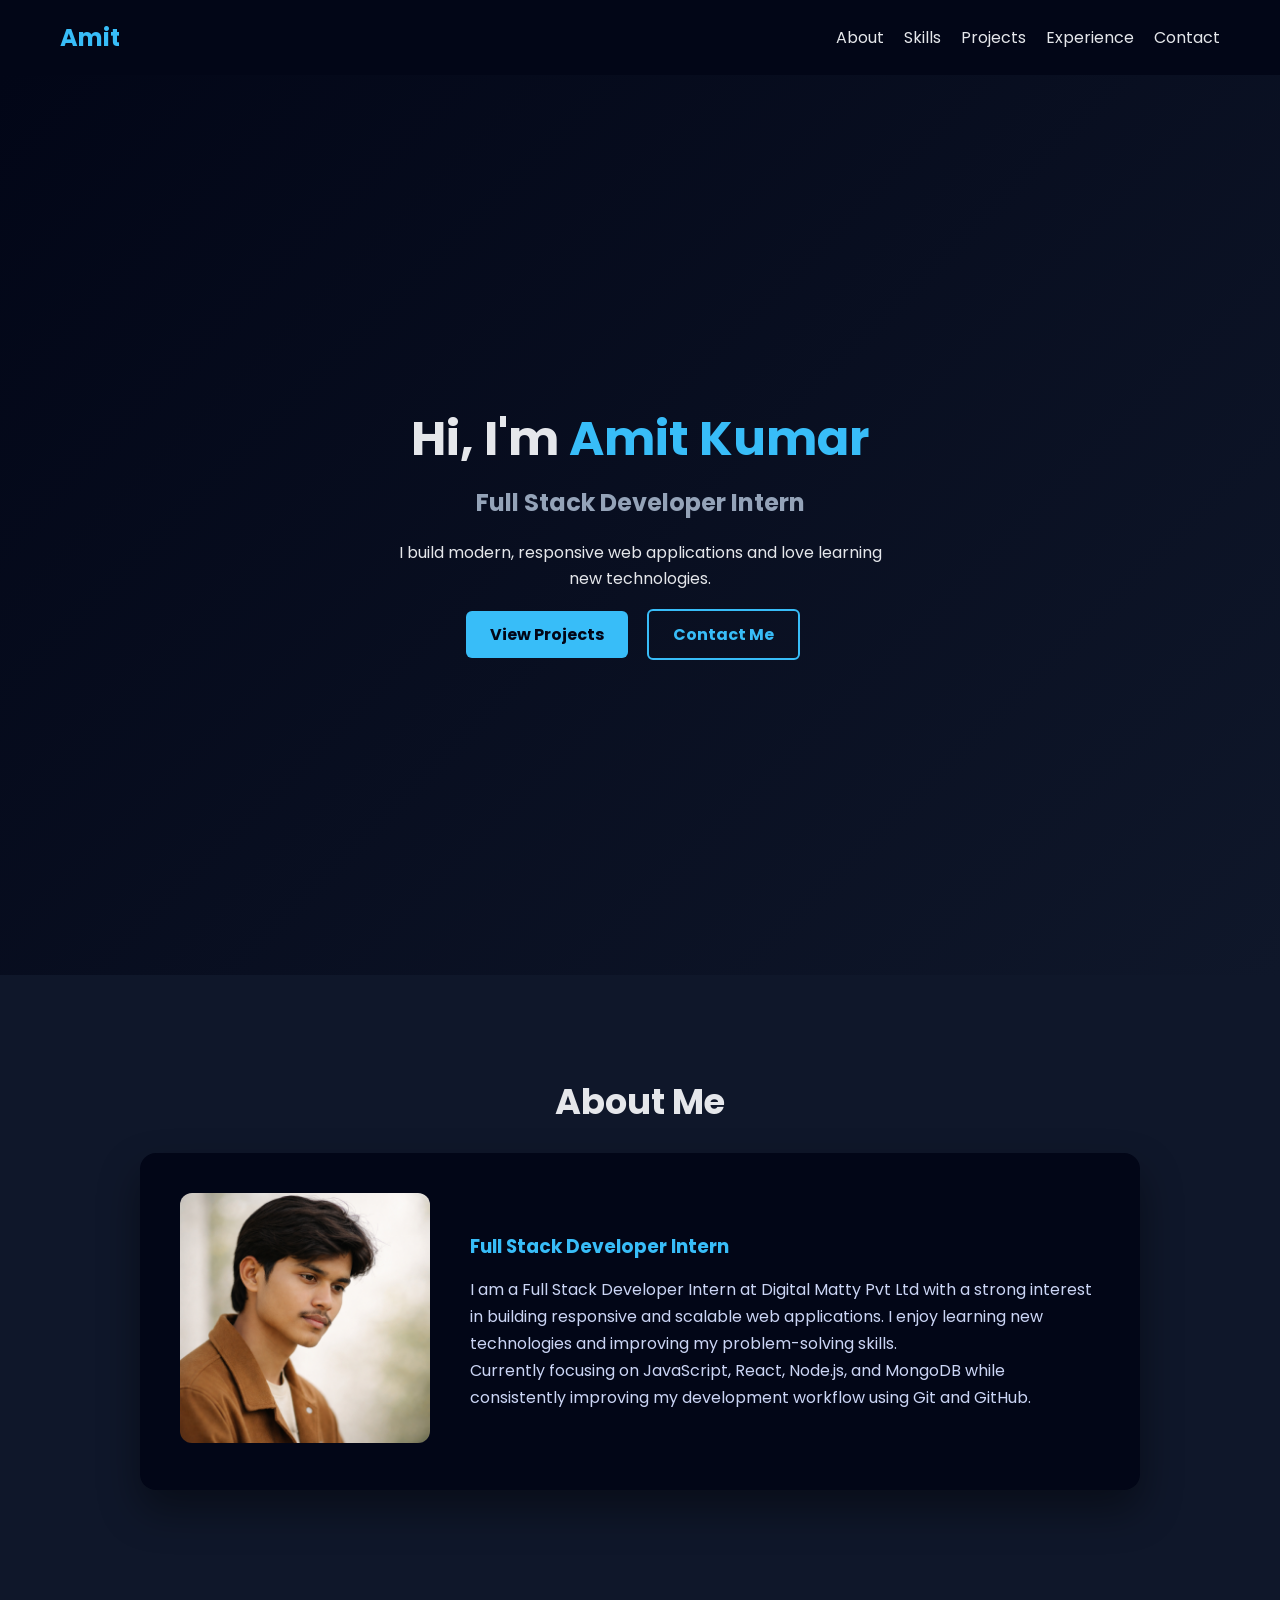
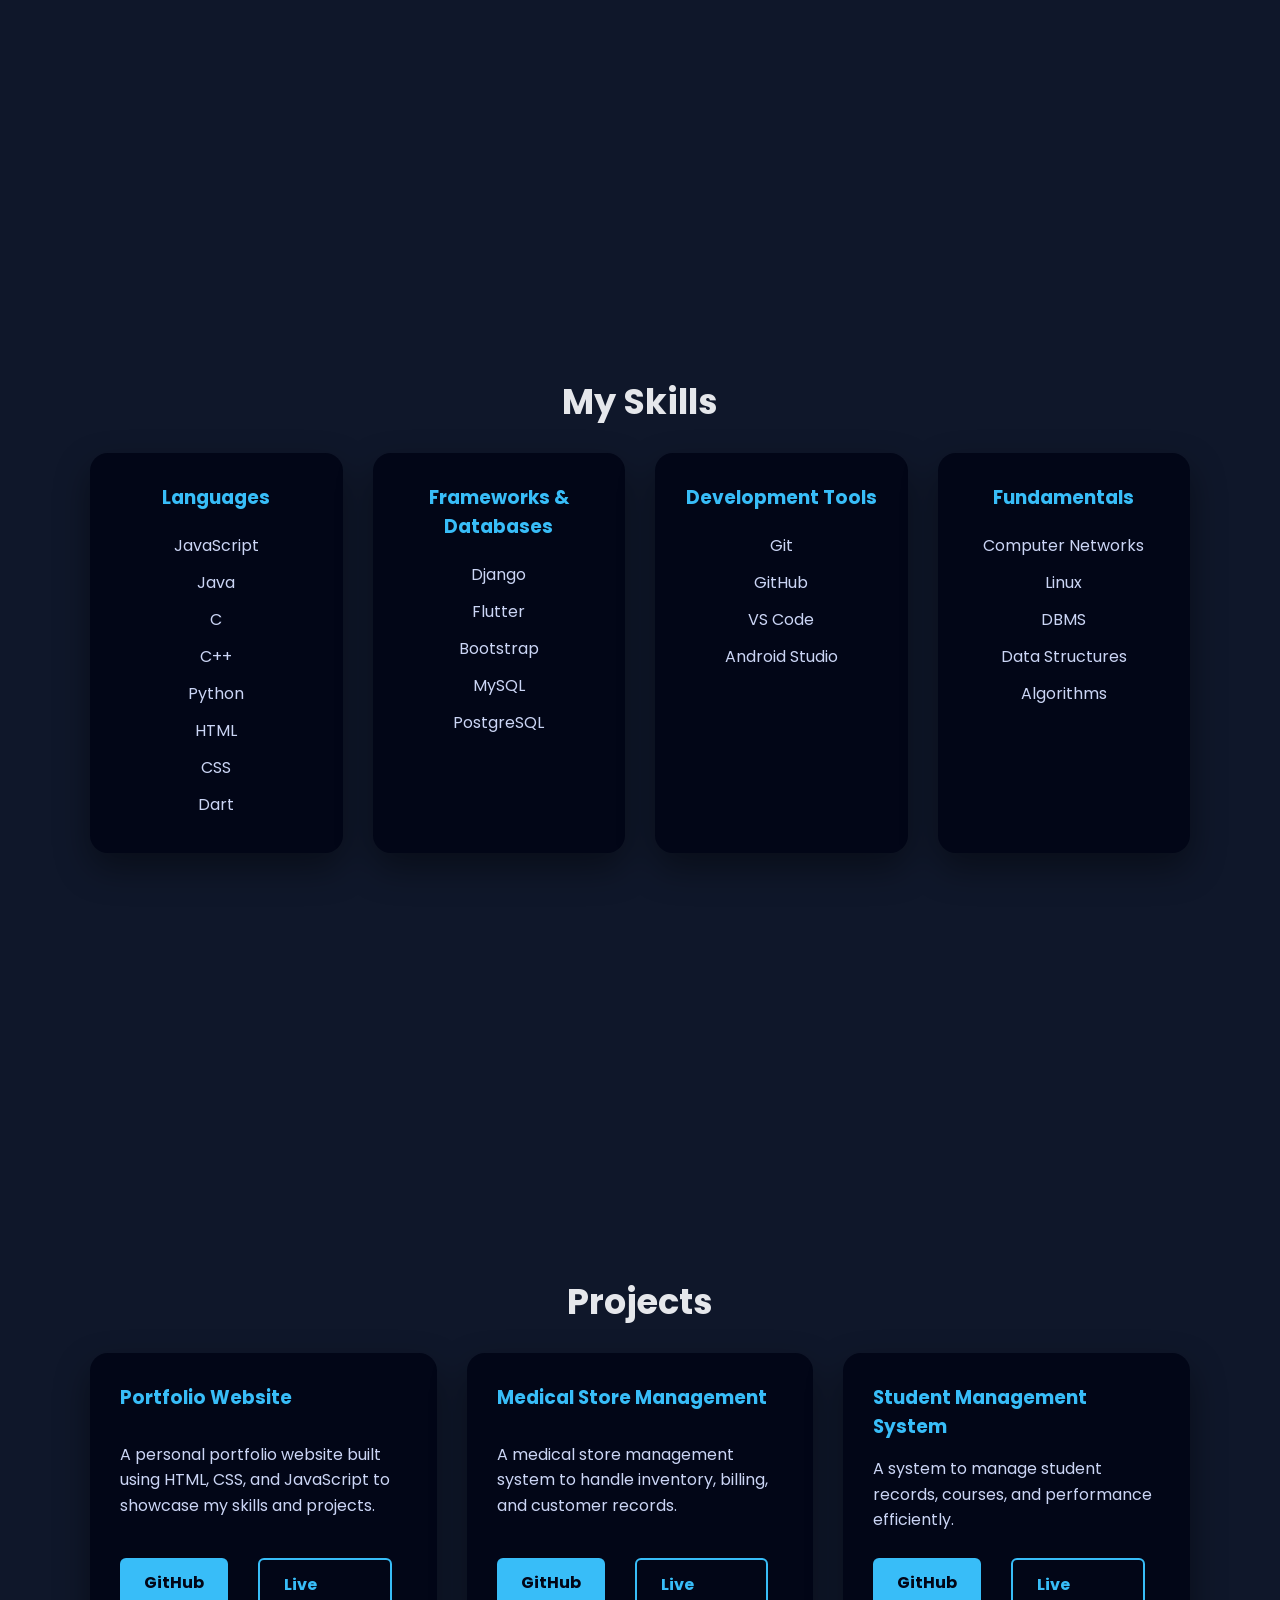
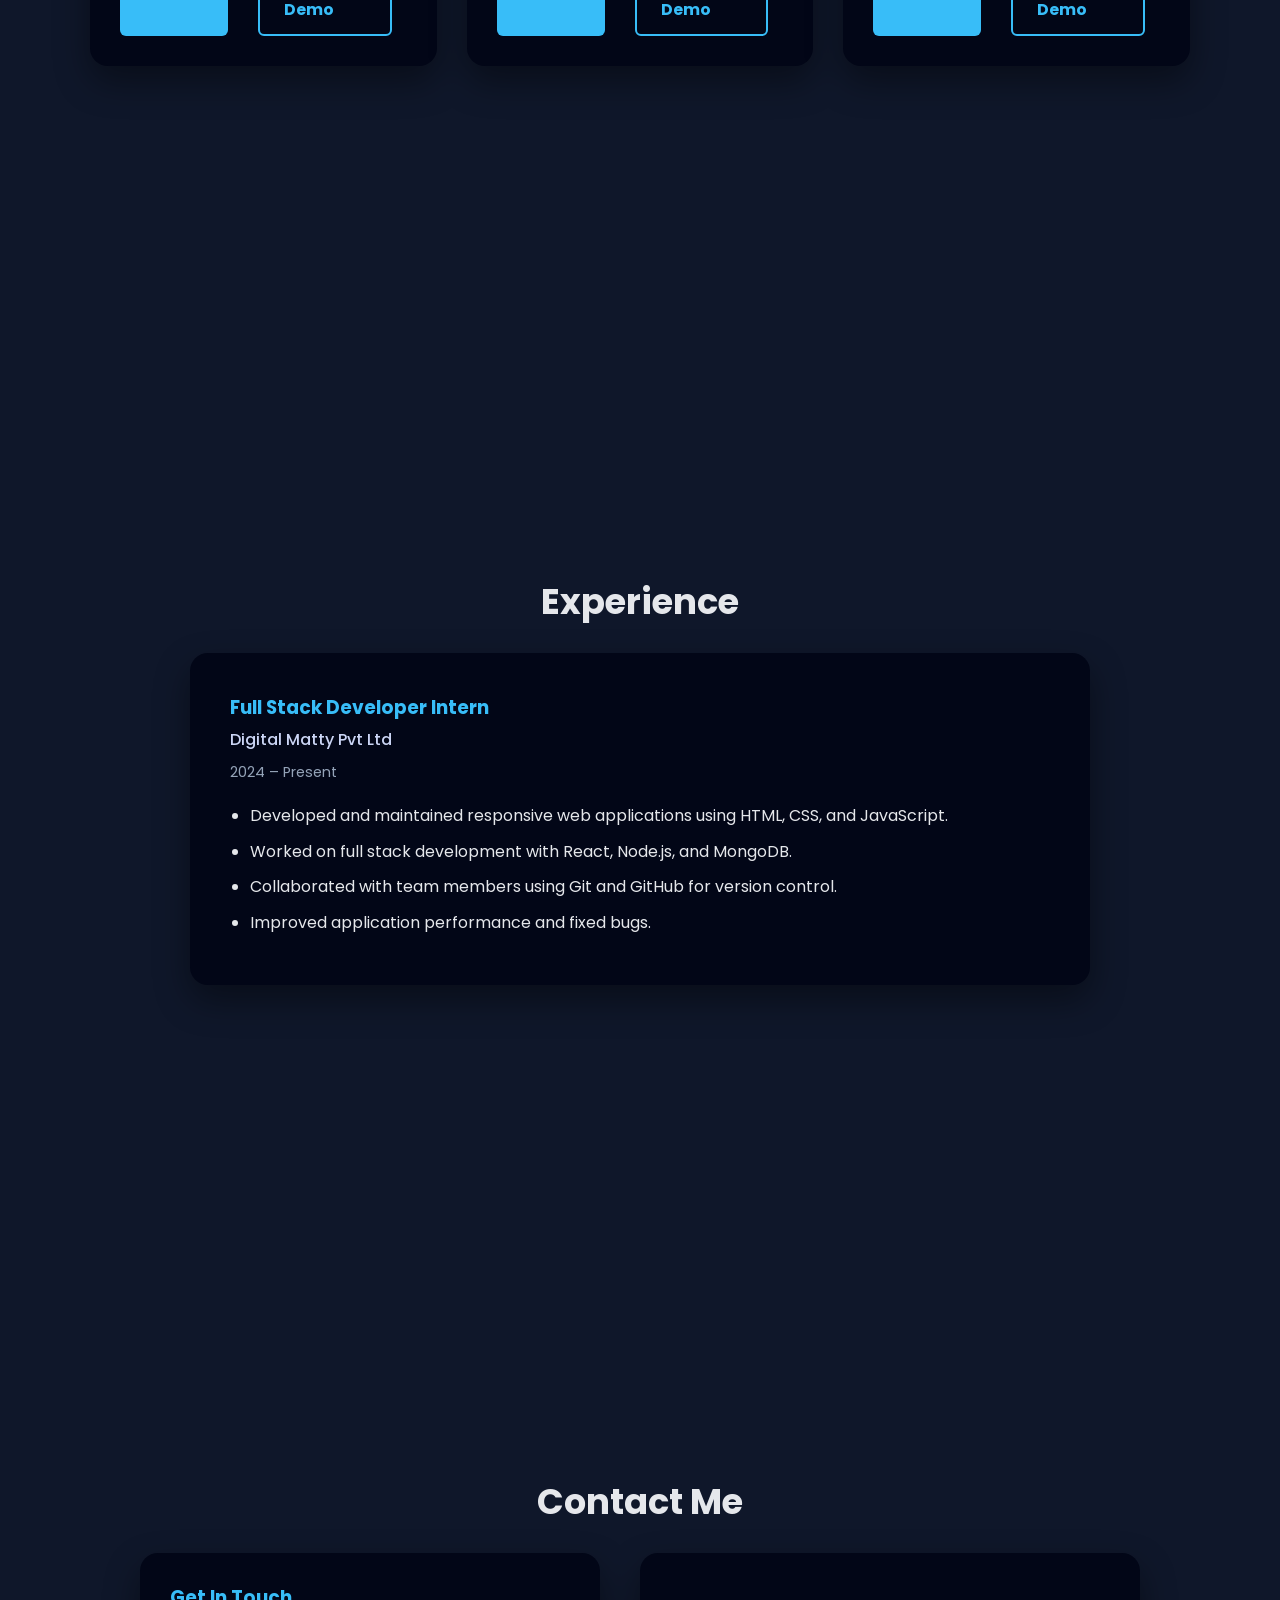
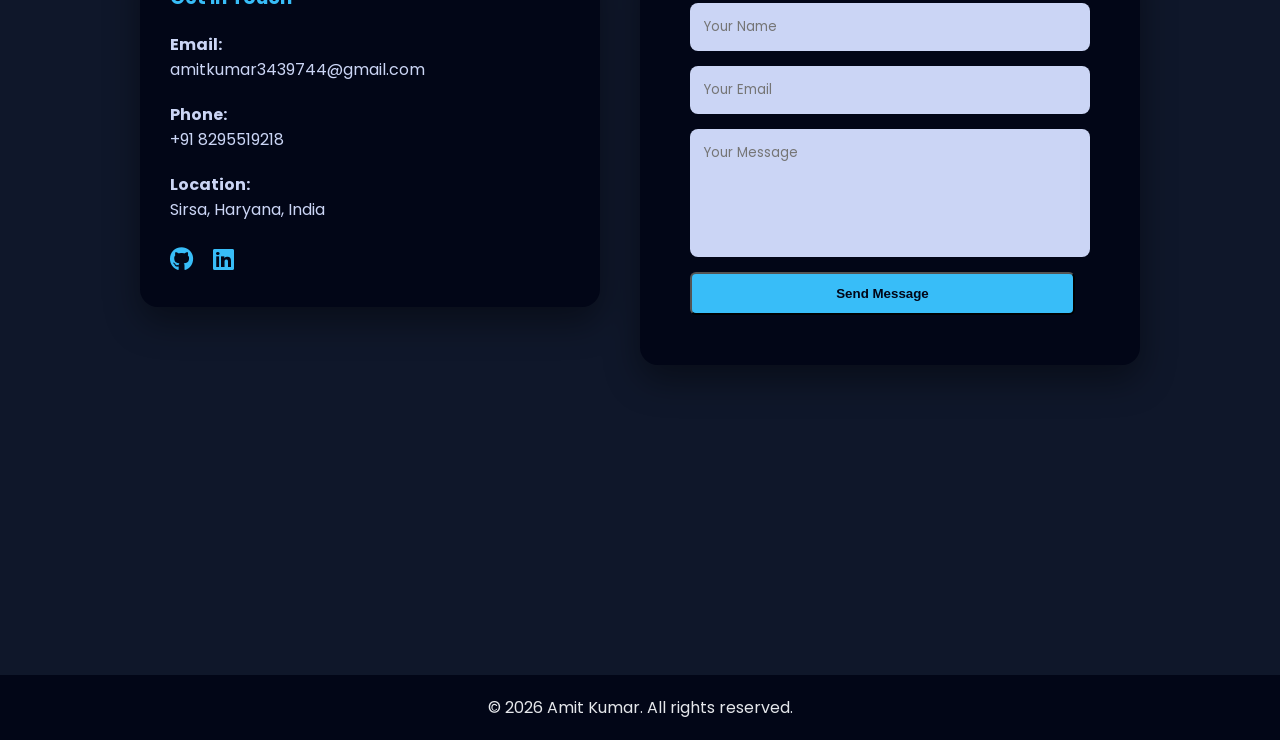
==== commit 8ff6dc78: "scroll animations and active navbar added" ====
--- a/portfolio/index.html
+++ b/portfolio/index.html
@@ -18,10 +18,10 @@
     <nav class="navbar">
       <h2 class="logo">Amit</h2>
       <ul class="nav-links">
-        <li><a href="#home">Home</a></li>
         <li><a href="#about">About</a></li>
         <li><a href="#skills">Skills</a></li>
         <li><a href="#projects">Projects</a></li>
+        <li><a href="#experience">Experience</a></li>
         <li><a href="#contact">Contact</a></li>
       </ul>
     </nav>
@@ -44,7 +44,7 @@
 </section>
 
 <!-- ===== ABOUT ===== -->
-<section id="about" class="section about">
+<section id="about" class="section about fade-in">
   <h2>About Me</h2>
 
   <div class="about-card">
@@ -69,7 +69,7 @@
 </section>
 
 <!-- ===== SKILLS ===== -->
-<section id="skills" class="section skills">
+<section id="skills" class="section skills fade-in">
   <h2>My Skills</h2>
 
   <div class="skills-wrapper">
@@ -129,7 +129,7 @@
 
 
 <!-- ===== PROJECTS ===== -->
-<section id="projects" class="section projects">
+<section id="projects" class="section projects fade-in">
   <h2>Projects</h2>
 
   <div class="projects-grid">
@@ -173,7 +173,7 @@
 </section>
 
 <!-- ===== EXPERIENCE ===== -->
-<section id="experience" class="section experience">
+<section id="experience" class="section experience fade-in">
   <h2>Experience</h2>
 
   <div class="experience-card">
@@ -191,7 +191,7 @@
 </section>
 
 <!-- ===== CONTACT ===== -->
-<section id="contact" class="section contact">
+<section id="contact" class="section contact fade-in">
   <h2>Contact Me</h2>
 
   <div class="contact-container">
@@ -210,7 +210,7 @@
           <i class="fab fa-github"></i>
         </a>
 
-        <a href="linkedin.com/in/amit-kumar-04198131b" target="_blank">
+        <a href="https://www.linkedin.com/in/amit-kumar-04198131b/" target="_blank">
           <i class="fab fa-linkedin"></i>
         </a>
       </div>
--- a/portfolio/style.css
+++ b/portfolio/style.css
@@ -346,6 +346,23 @@
 }
 
 
+/* ===== SCROLL ANIMATION ===== */
+
+.fade-in {
+  opacity: 0;
+  transform: translateY(40px);
+  transition: all 0.8s ease;
+}
+
+.fade-in.show {
+  opacity: 1;
+  transform: translateY(0);
+}
+
+.nav-links a.active {
+  color: #38bdf8;
+  font-weight: 600;
+}
 
 
 
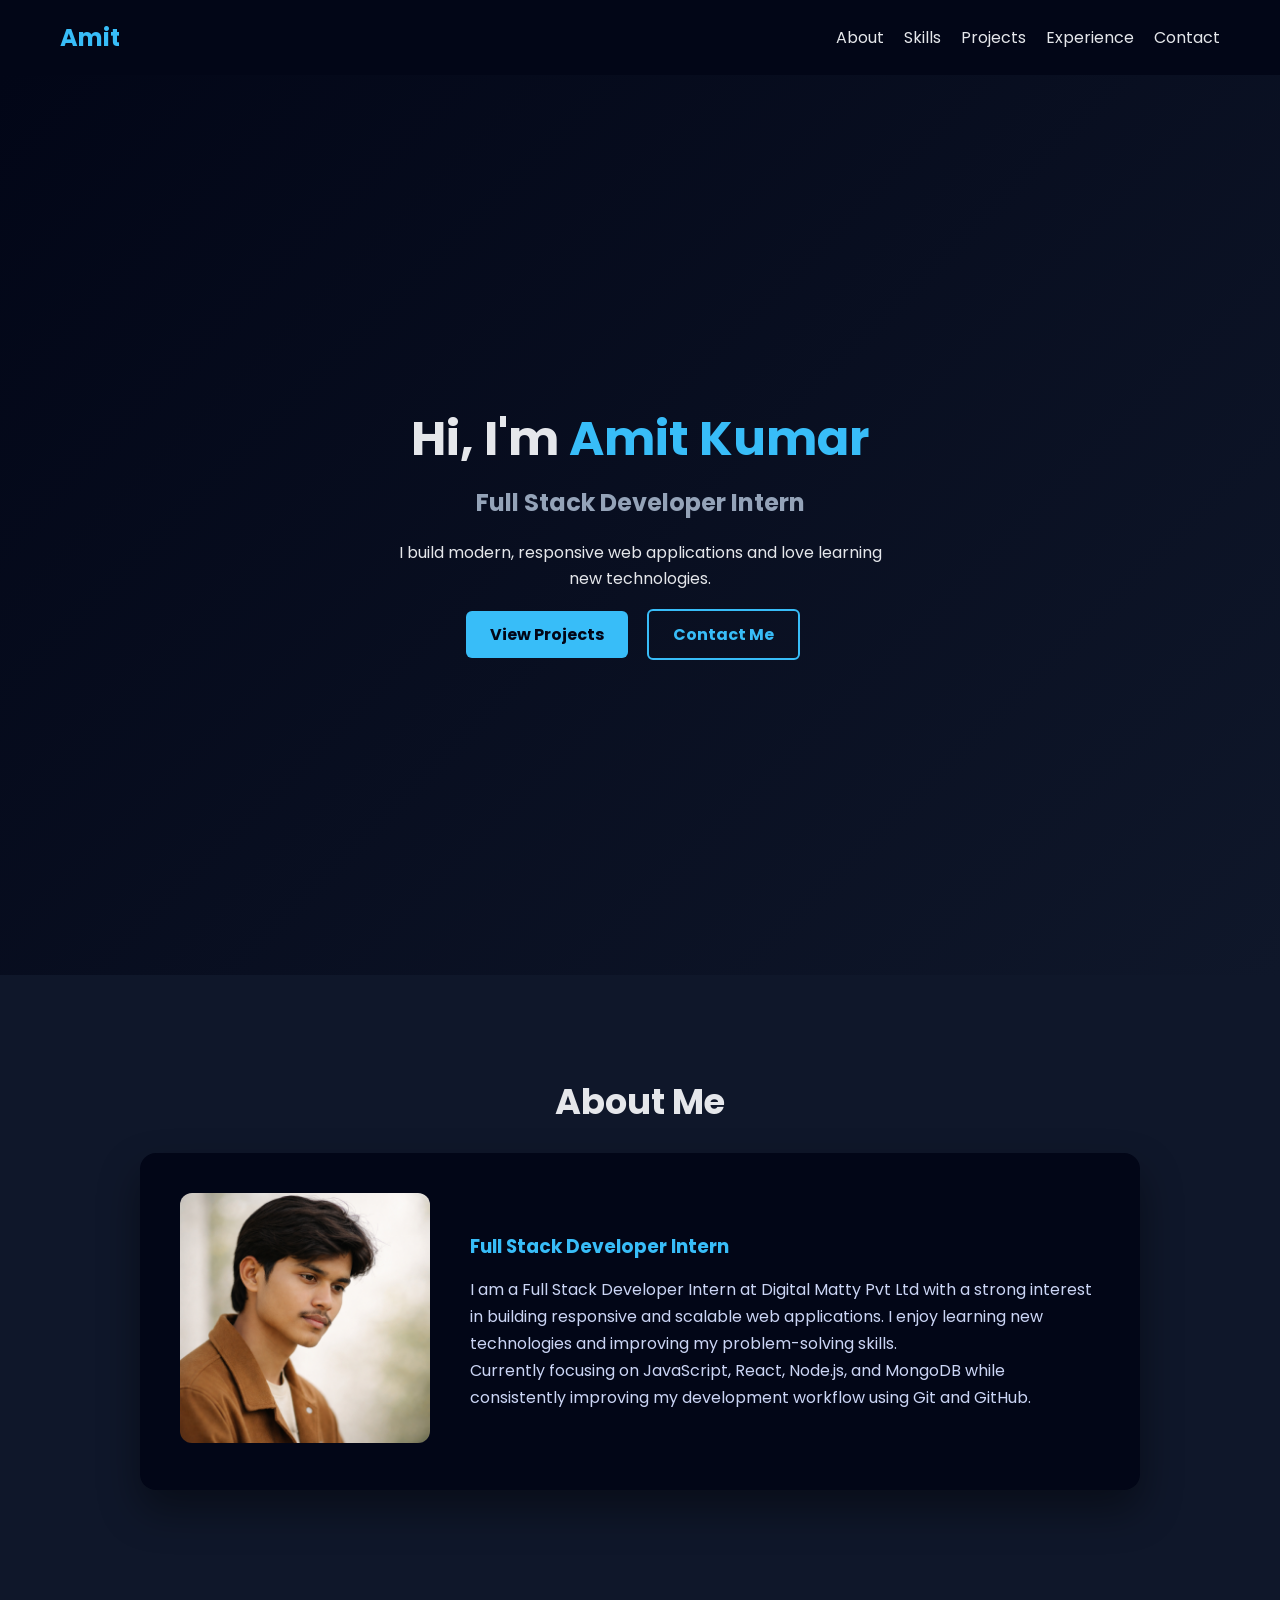
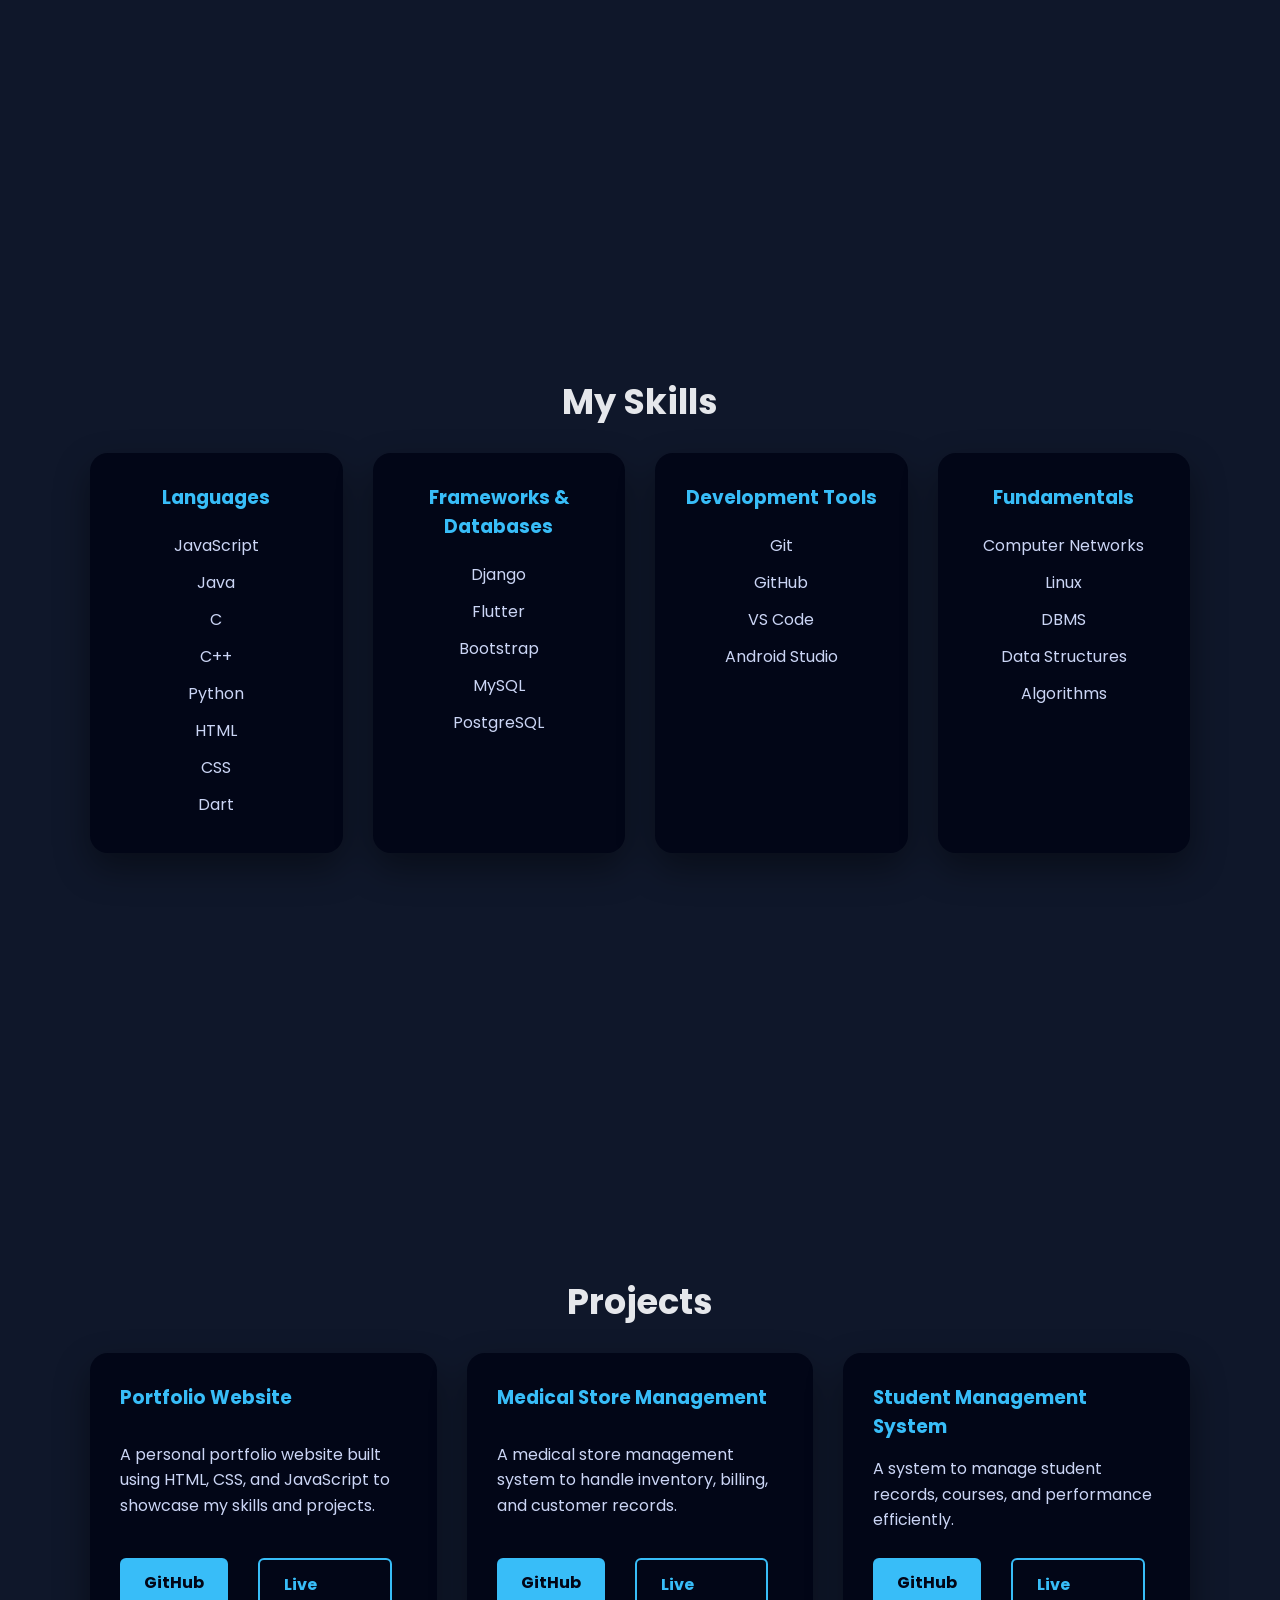
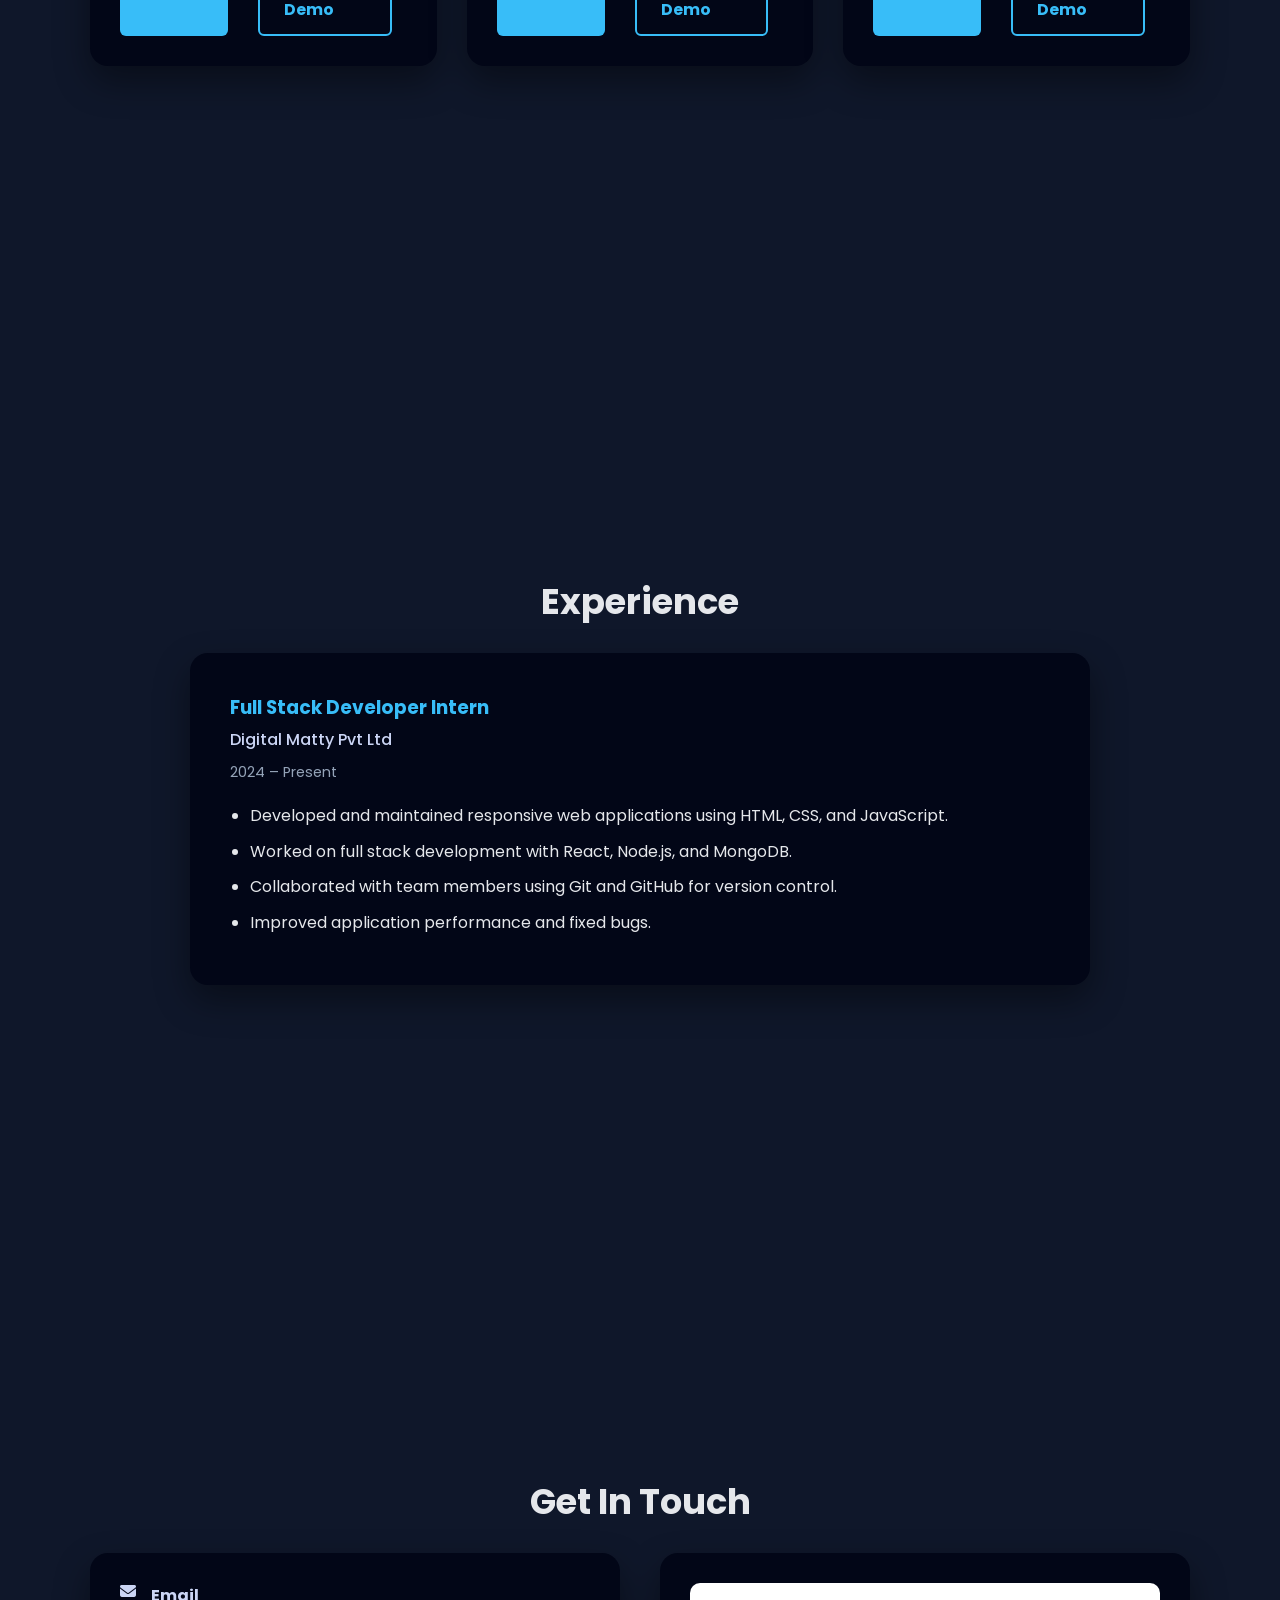
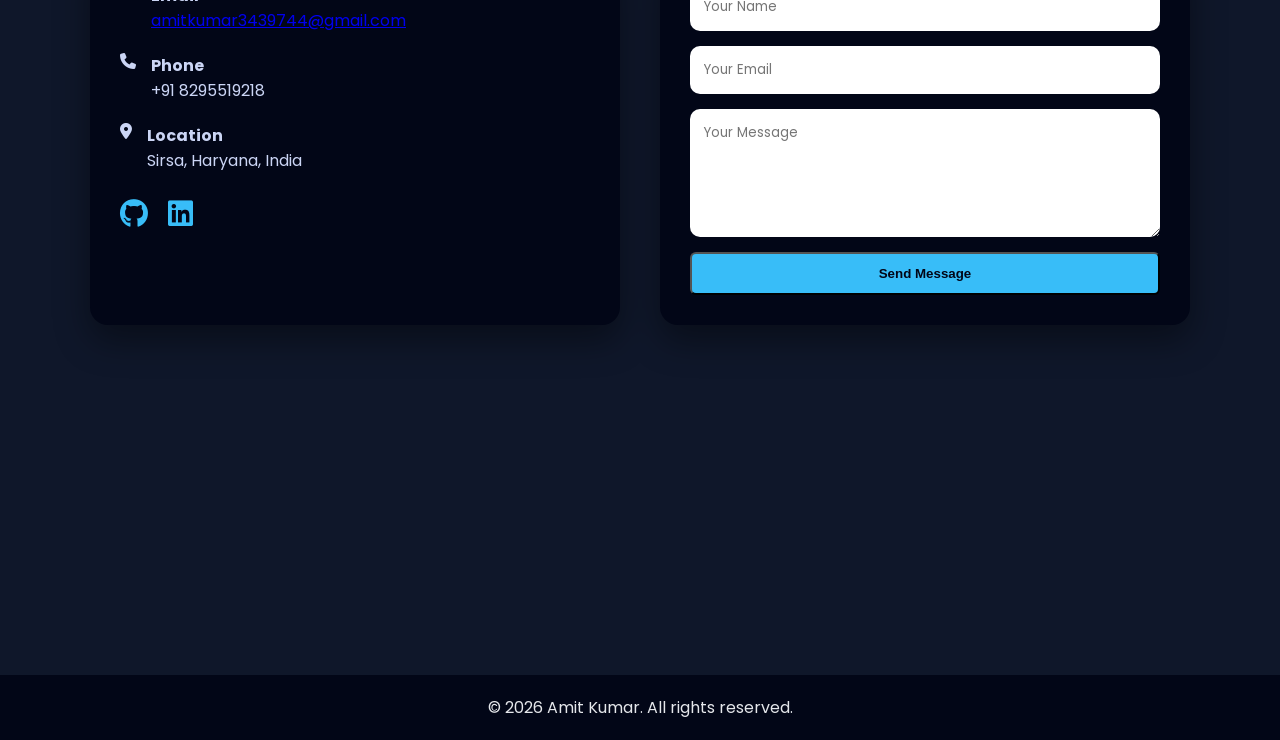
==== commit f73a0949: "contact section mobile and touch optimization" ====
--- a/portfolio/index.html
+++ b/portfolio/index.html
@@ -14,18 +14,24 @@
 </head>
 <body>
 
-  <header>
-    <nav class="navbar">
-      <h2 class="logo">Amit</h2>
-      <ul class="nav-links">
-        <li><a href="#about">About</a></li>
-        <li><a href="#skills">Skills</a></li>
-        <li><a href="#projects">Projects</a></li>
-        <li><a href="#experience">Experience</a></li>
-        <li><a href="#contact">Contact</a></li>
-      </ul>
-    </nav>
-  </header>
+<header>
+  <nav class="navbar">
+    <h2 class="logo">Amit</h2>
+
+    <div class="menu-toggle" id="menu-toggle">
+      ☰
+    </div>
+
+    <ul class="nav-links" id="nav-links">
+      <li><a href="#about">About</a></li>
+      <li><a href="#skills">Skills</a></li>
+      <li><a href="#projects">Projects</a></li>
+      <li><a href="#experience">Experience</a></li>
+      <li><a href="#contact">Contact</a></li>
+    </ul>
+  </nav>
+</header>
+
 
   <!-- ===== HOME / HERO ===== -->
 <section id="home" class="hero">
@@ -192,24 +198,45 @@
 
 <!-- ===== CONTACT ===== -->
 <section id="contact" class="section contact fade-in">
-  <h2>Contact Me</h2>
-
-  <div class="contact-container">
+  <h2>Get In Touch</h2>
+
+  <div class="contact-wrapper">
 
     <!-- Contact Info -->
-    <div class="contact-details">
-      <h3>Get In Touch</h3>
-
-      <p><strong>Email:</strong><br> amitkumar3439744@gmail.com</p>
-      <p><strong>Phone:</strong><br> +91 8295519218</p>
-      <p><strong>Location:</strong><br> Sirsa, Haryana, India</p>
-
-      <!-- Social Icons -->
-      <div class="social-icons">
+    <div class="contact-info">
+
+      <div class="info-item">
+        <i class="fas fa-envelope"></i>
+        <div>
+          <h4>Email</h4>
+          <p>
+            <a href="mailto:amitkumar3439744@gmail.com">
+              amitkumar3439744@gmail.com
+            </a>
+          </p>
+        </div>  
+      </div>
+
+      <div class="info-item">
+        <i class="fas fa-phone"></i>
+        <div>
+          <h4>Phone</h4>
+          <p>+91 8295519218</p>
+        </div>  
+      </div>
+
+      <div class="info-item">
+        <i class="fas fa-location-dot"></i>
+        <div>
+          <h4>Location</h4>
+          <p>Sirsa, Haryana, India</p>
+        </div>  
+      </div>
+
+      <div class="social-links">
         <a href="https://github.com/mitvr006" target="_blank">
           <i class="fab fa-github"></i>
         </a>
-
         <a href="https://www.linkedin.com/in/amit-kumar-04198131b/" target="_blank">
           <i class="fab fa-linkedin"></i>
         </a>
@@ -217,12 +244,14 @@
     </div>
 
     <!-- Contact Form -->
-    <div class="contact-right">
+    <div class="contact-form-box">
       <form class="contact-form">
         <input type="text" placeholder="Your Name" required>
         <input type="email" placeholder="Your Email" required>
         <textarea rows="5" placeholder="Your Message" required></textarea>
-        <button type="submit" class="btn primary">Send Message</button>
+        <button type="submit" class="btn primary full-btn">
+          Send Message
+        </button>
       </form>
     </div>
 
--- a/portfolio/style.css
+++ b/portfolio/style.css
@@ -58,6 +58,8 @@
   padding: 20px;
   background: #020617;
 }
+
+
 
 
 /* ===== HERO SECTION ===== */
@@ -125,6 +127,9 @@
   scroll-behavior: smooth;
 } */
 
+
+
+
 /* ===== ABOUT SECTION ===== */
 .about-card {
   max-width: 1000px;
@@ -152,6 +157,9 @@
   line-height: 1.7;
   color: #cbd5f5;
 }
+
+
+
 
 /* ===== SKILLS CATEGORIES ===== */
 .skills-wrapper {
@@ -192,6 +200,9 @@
   color: #cbd5f5;
 }
 
+
+
+
 /* ===== PROJECTS SECTION ===== */
 .projects-grid {
   max-width: 1100px;
@@ -233,6 +244,9 @@
   gap: 15px;
 }
 
+
+
+
 /* ===== EXPERIENCE SECTION ===== */
 .experience-card {
   max-width: 900px;
@@ -271,17 +285,18 @@
   color: #e5e7eb;
 }
 
-/* ===== CONTACT LAYOUT ===== */
-.contact-container {
-  max-width: 1000px;
+
+
+/* ===== CONTACT SECTION ===== */
+.contact-wrapper {
+  max-width: 1100px;
   margin: 0 auto;
   display: flex;
   gap: 40px;
-  align-items: flex-start;
-}
-
-/* Left Side Info */
-.contact-details {
+}
+
+.contact-form-box,
+.contact-info {
   flex: 1;
   background: #020617;
   padding: 30px;
@@ -289,42 +304,13 @@
   box-shadow: 0 15px 35px rgba(0,0,0,0.4);
 }
 
-.contact-details h3 {
-  color: #38bdf8;
+.contact-form-box h3,
+.contact-info h3 {
   margin-bottom: 20px;
-}
-
-.contact-details p {
-  margin-bottom: 20px;
-  color: #cbd5f5;
-}
-
-/* Social Icons */
-.social-icons {
-  display: flex;
-  gap: 20px;
-  margin-top: 20px;
-}
-
-.social-icons a {
-  font-size: 24px;
-  color: #38bdf8;
-  transition: 0.3s;
-}
-
-.social-icons a:hover {
-  color: white;
-}
-
-/* Right Side Form */
-.contact-right{
-  flex: 1;
-  background: #020617;
-  padding: 50px;
-  border-radius: 18px;
-  box-shadow: 0 15px 35px rgba(0,0,0,0.4);
-}
-
+  color: #38bdf8;
+}
+
+/* FORM */
 .contact-form {
   display: flex;
   flex-direction: column;
@@ -334,16 +320,49 @@
 .contact-form input,
 .contact-form textarea {
   padding: 14px;
-  border-radius: 8px;
+  border-radius: 10px;
   border: none;
   outline: none;
-  background-color: #cbd5f5;
   font-family: 'Poppins', sans-serif;
 }
 
-.contact-form textarea {
-  resize: none;
-}
+.full-btn {
+  width: 100%;
+}
+
+/* INFO */
+.info-item {
+  margin-bottom: 18px;
+  color: #cbd5f5;
+  display: flex;
+  margin-bottom: 20px;
+  gap: 15px;
+}
+
+.contact-info a:hover {
+  text-decoration: underline;
+}
+
+/* SOCIAL */
+.social-links {
+  margin-top: 15px;
+  display: flex;
+  gap: 20px;
+}
+
+.social-links a {
+  font-size: 1.8rem;
+  color: #38bdf8;
+  transition: 0.3s;
+}
+
+.social-links a:hover {
+  color: white;
+  transform: scale(1.2);
+}
+
+
+
 
 
 /* ===== SCROLL ANIMATION ===== */
@@ -367,6 +386,51 @@
 
 
 
+/* ===== MOBILE NAVBAR ===== */
+
+.menu-toggle {
+  display: none;
+  font-size: 28px;
+  cursor: pointer;
+  color: #38bdf8;
+}
+
+/* Mobile View */
+@media (max-width: 768px) {
+
+  .menu-toggle {
+    display: block;
+  }
+
+  .nav-links {
+    position: absolute;
+    top: 70px;
+    right: 0;
+    background: #020617;
+    width: 100%;
+    flex-direction: column;
+    text-align: left;
+    gap: 20px;
+    padding: 20px 0;
+    display: none;
+  }
+
+  .nav-links.show {
+    display: flex;
+  }
+
+  .section {
+    padding: 80px 20px;
+  }
+
+  .hero-content h1 {
+    font-size: 2rem;
+  }
+
+  .hero-content h3 {
+    font-size: 1.2rem;
+  }
+}
 
 
 
@@ -388,6 +452,36 @@
   }
 }
 
-
-
-
+/* ===== MOBILE FIX ===== */
+@media (max-width: 768px) {
+
+  .contact-wrapper {
+    flex-direction: column;
+  }
+
+  .contact-form-box,
+  .contact-info {
+    padding: 20px;
+  }
+
+  .contact-form input,
+  .contact-form textarea {
+    font-size: 14px;
+  }
+
+  .social-links {
+    justify-content: center;
+  }
+  .btn:active {
+  transform: scale(0.95);
+}
+
+}
+
+.btn:active {
+  transform: scale(0.95);
+}
+
+
+
+
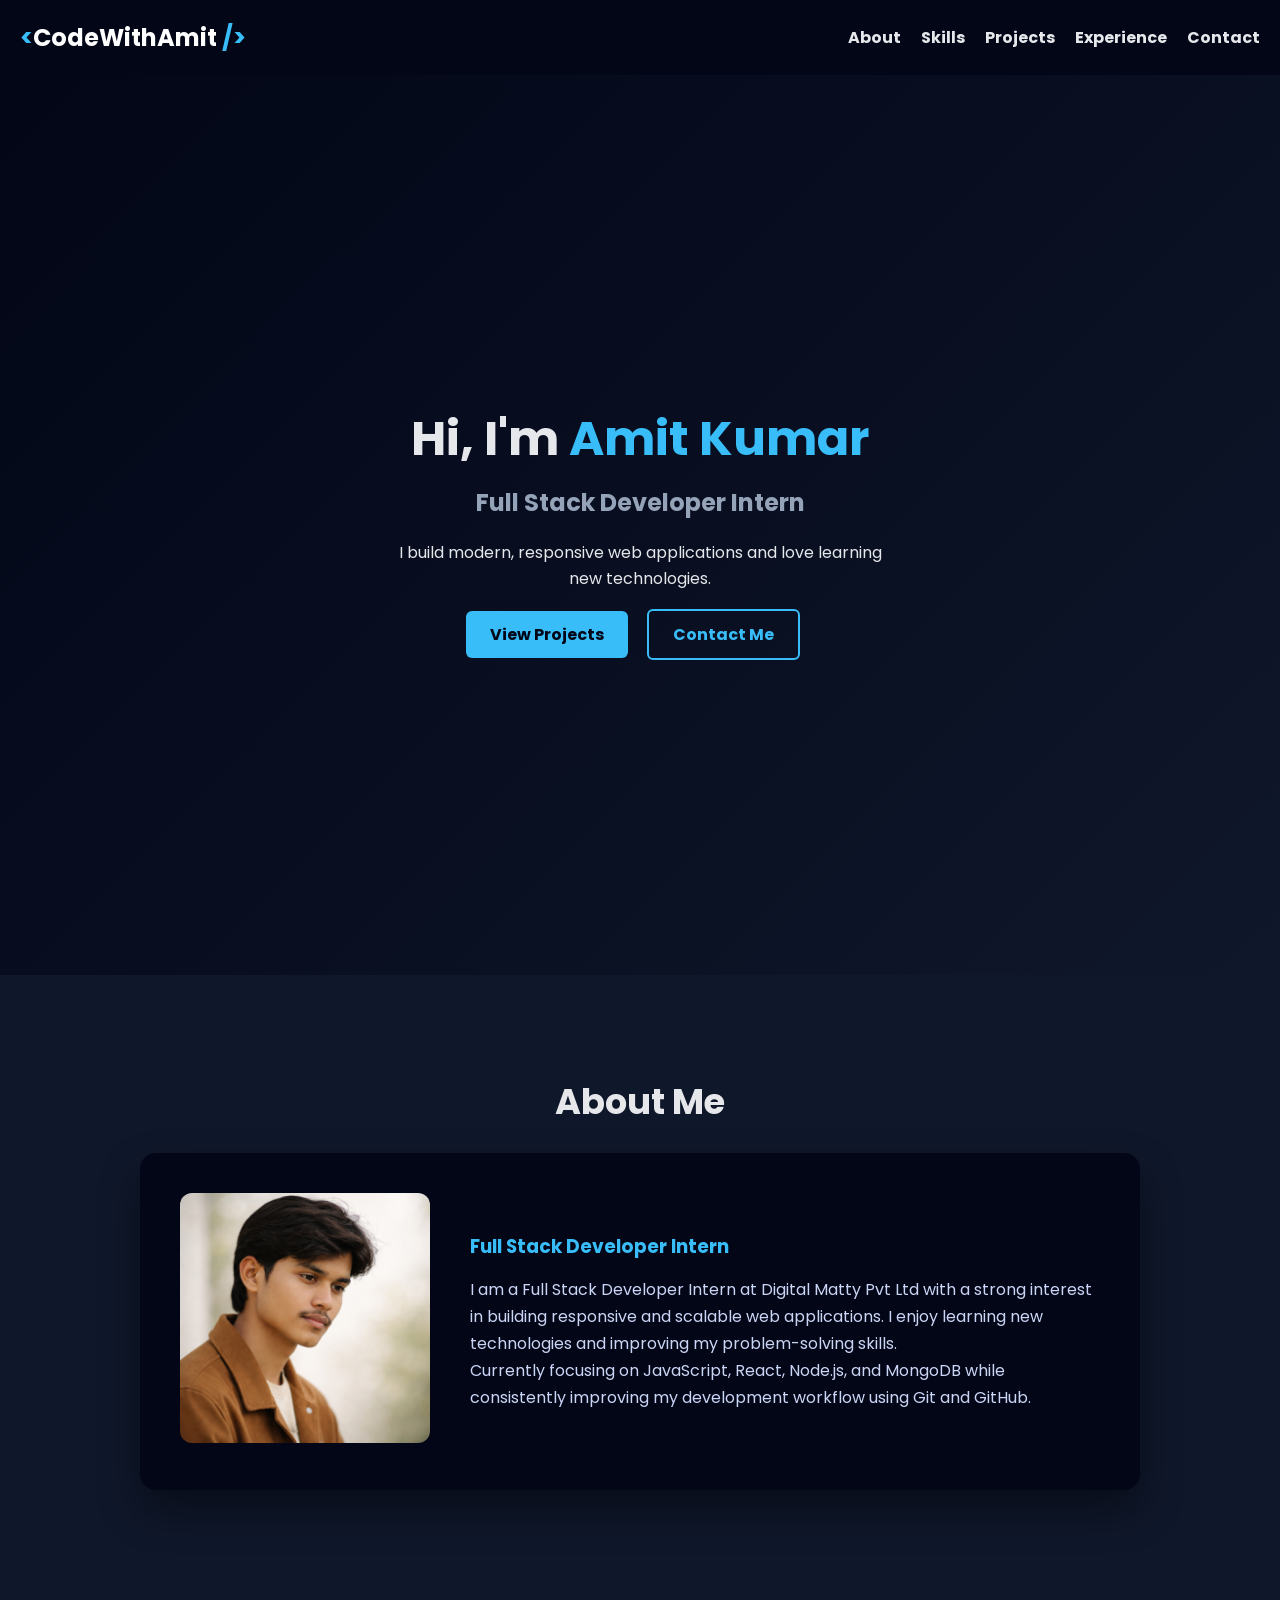
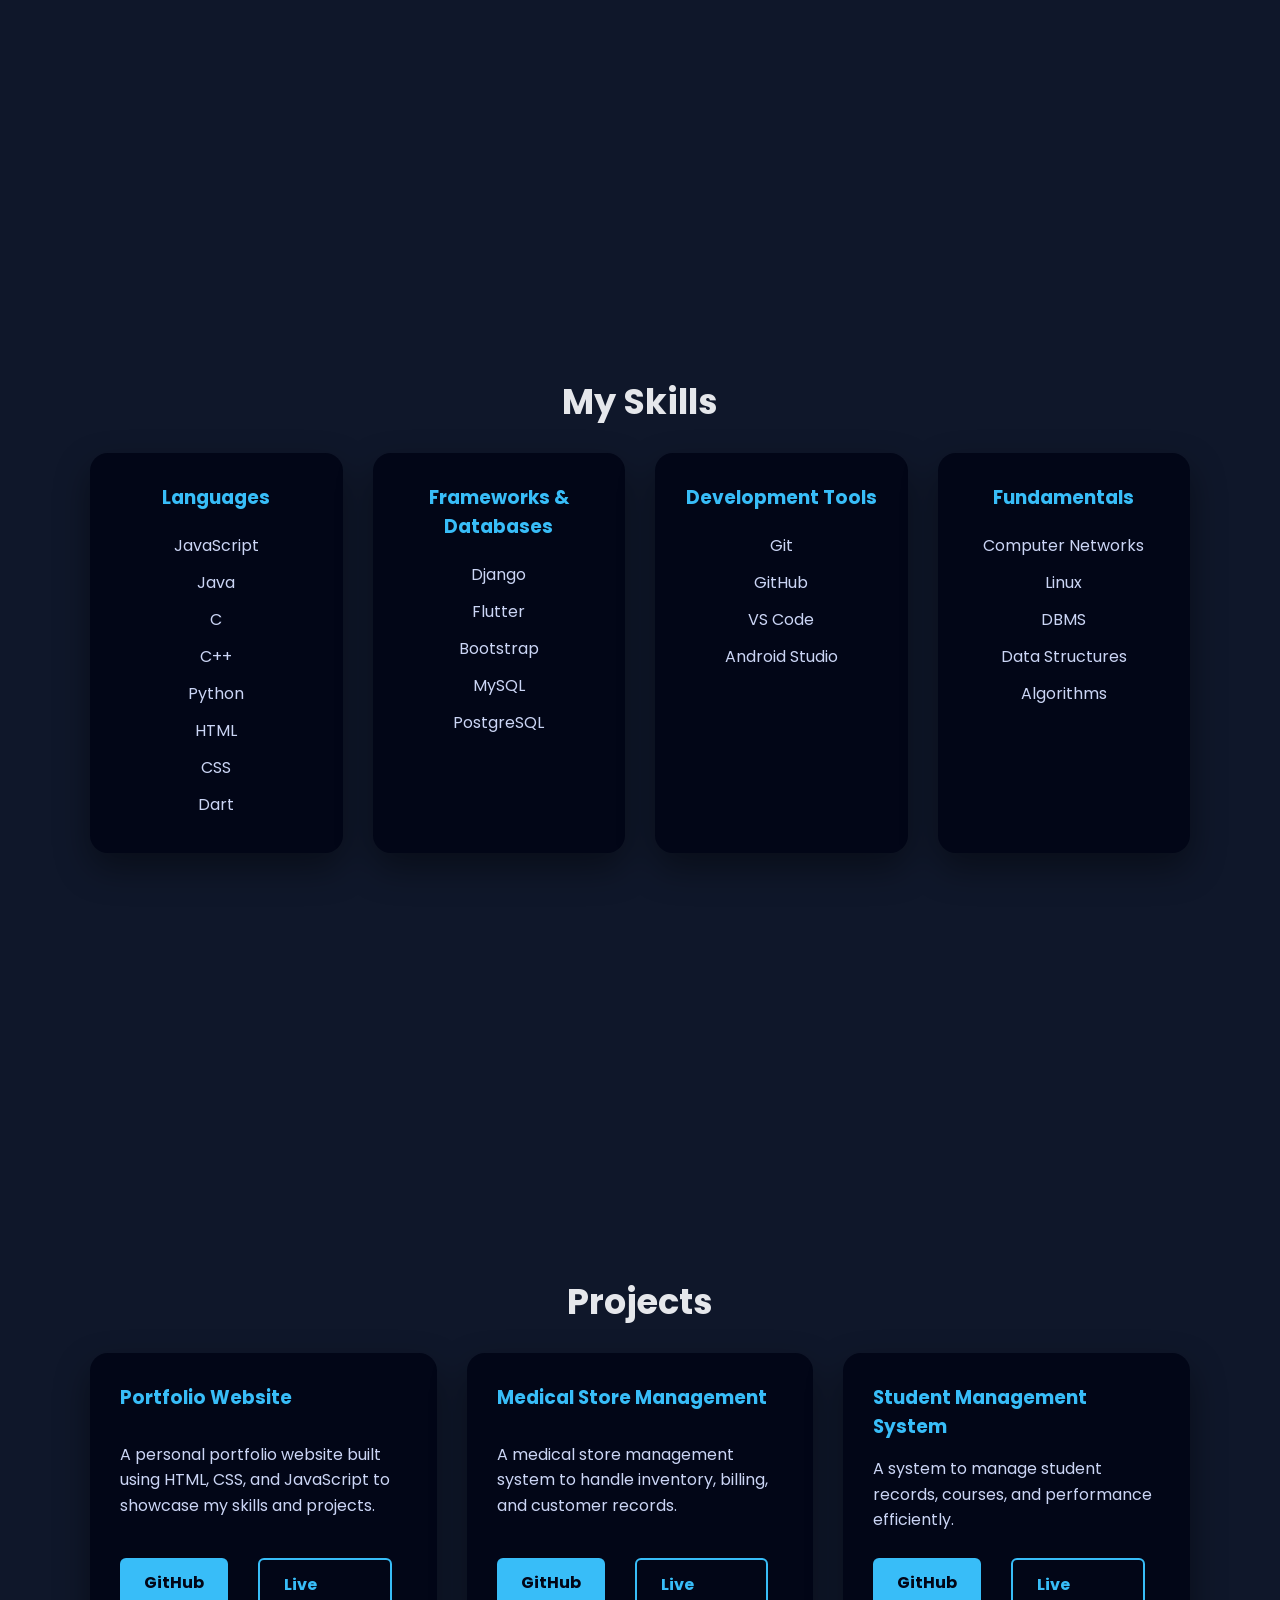
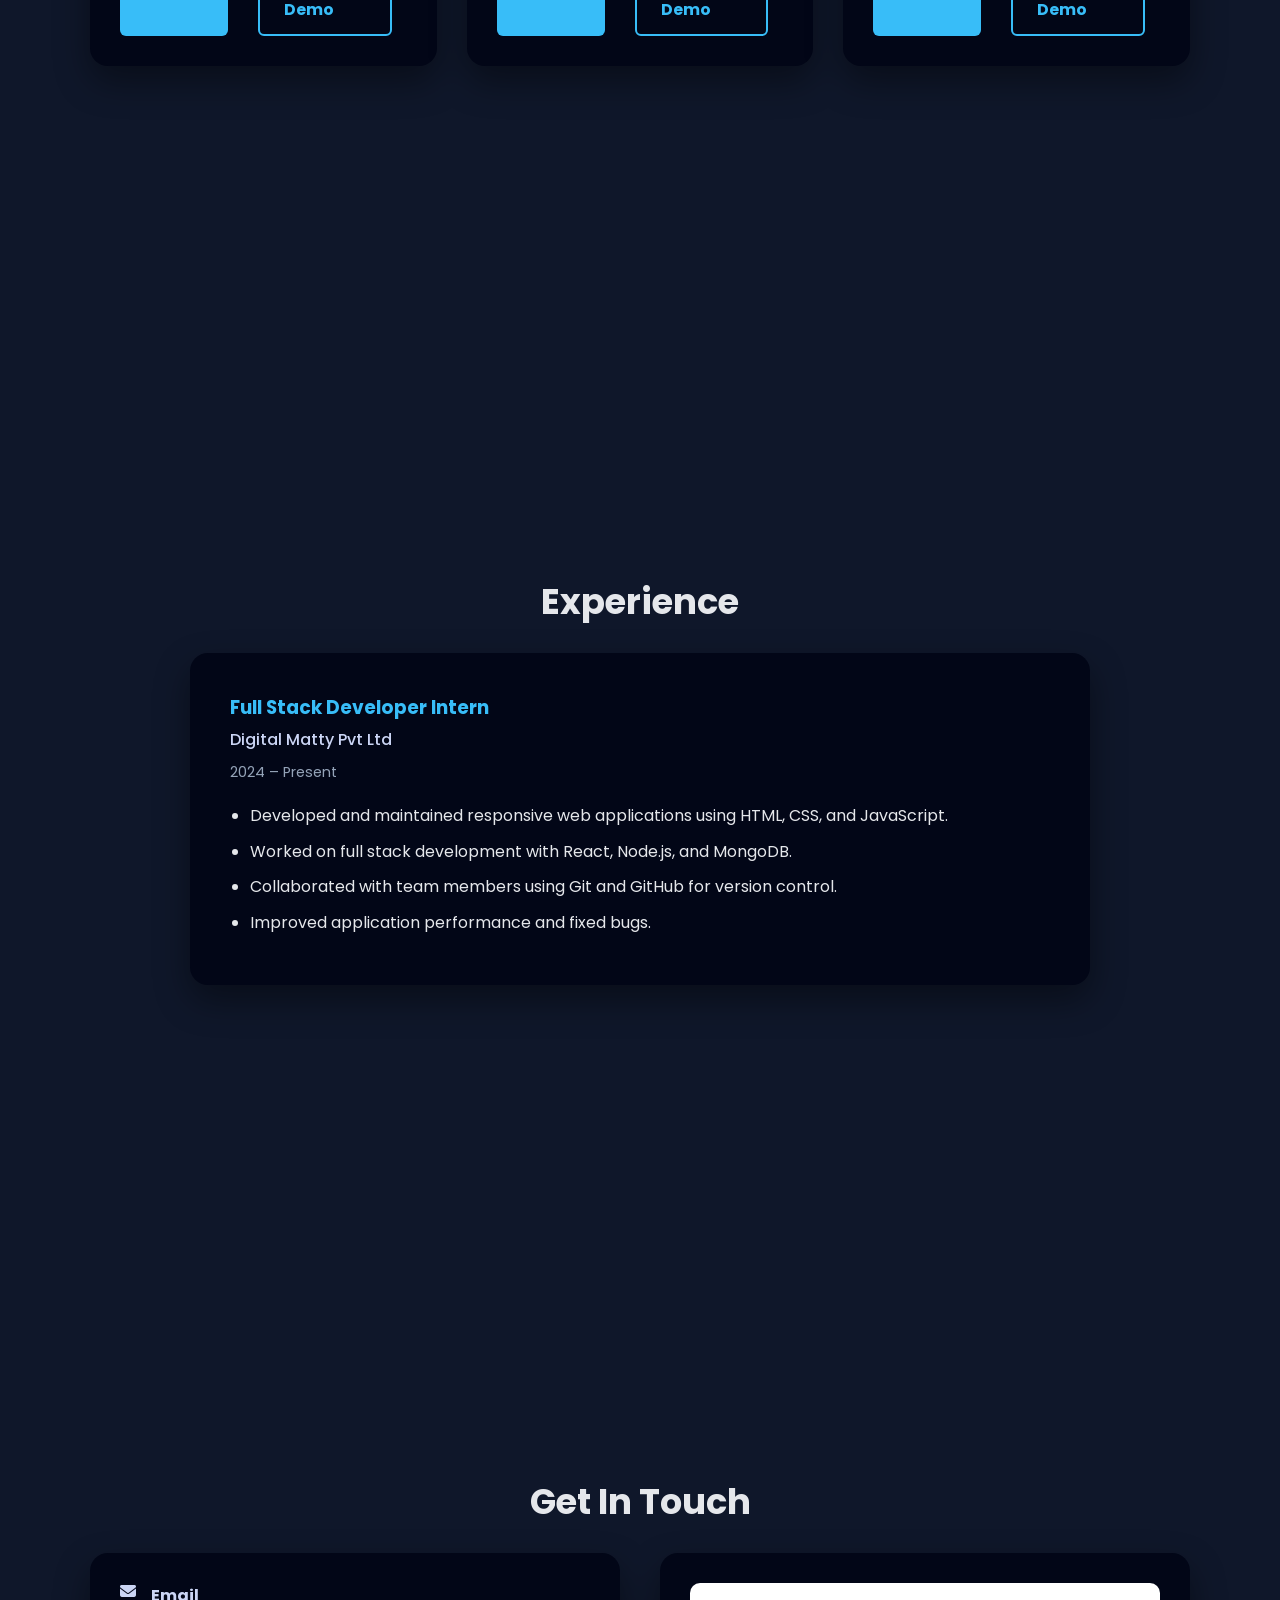
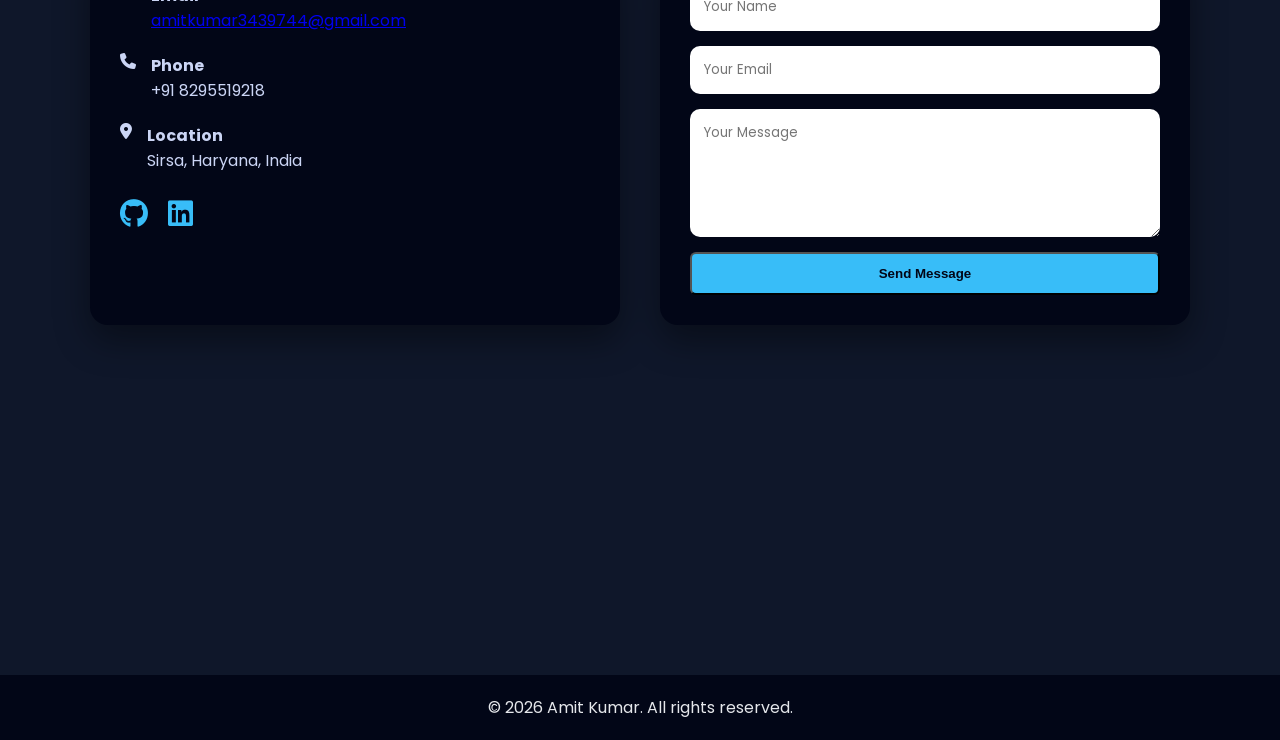
==== commit 1a231471: "navbar css update" ====
--- a/portfolio/index.html
+++ b/portfolio/index.html
@@ -16,10 +16,12 @@
 
 <header>
   <nav class="navbar">
-    <h2 class="logo">Amit</h2>
+    <h2 class="logo">
+      &lt;<span>CodeWithAmit</span> /&gt;
+    </h2>
 
     <div class="menu-toggle" id="menu-toggle">
-      ☰
+      <i class="fas fa-bars"></i>
     </div>
 
     <ul class="nav-links" id="nav-links">
--- a/portfolio/style.css
+++ b/portfolio/style.css
@@ -16,7 +16,7 @@
   display: flex;
   justify-content: space-between;
   align-items: center;
-  padding: 20px 60px;
+  /* padding: 20px 60px; */
   background: #020617;
   position: sticky;
   top: 0;
@@ -24,12 +24,20 @@
 
 .logo {
   color: #38bdf8;
+  font-weight: bold;
+  padding: 20px 20px;
+}
+
+.logo span{
+  color: white;
 }
 
 .nav-links {
   display: flex;
   list-style: none;
   gap: 20px;
+  padding: 20px;
+  font-weight: bold;
 }
 
 .nav-links a {
@@ -390,7 +398,7 @@
 
 .menu-toggle {
   display: none;
-  font-size: 28px;
+  font-size: 1.8rem;
   cursor: pointer;
   color: #38bdf8;
 }
@@ -410,9 +418,10 @@
     width: 100%;
     flex-direction: column;
     text-align: left;
-    gap: 20px;
+    width: 200px;
     padding: 20px 0;
     display: none;
+    border-radius: 10px;
   }
 
   .nav-links.show {
@@ -429,6 +438,10 @@
 
   .hero-content h3 {
     font-size: 1.2rem;
+  }
+
+    .hero-buttons {
+    flex-direction: column;
   }
 }
 
